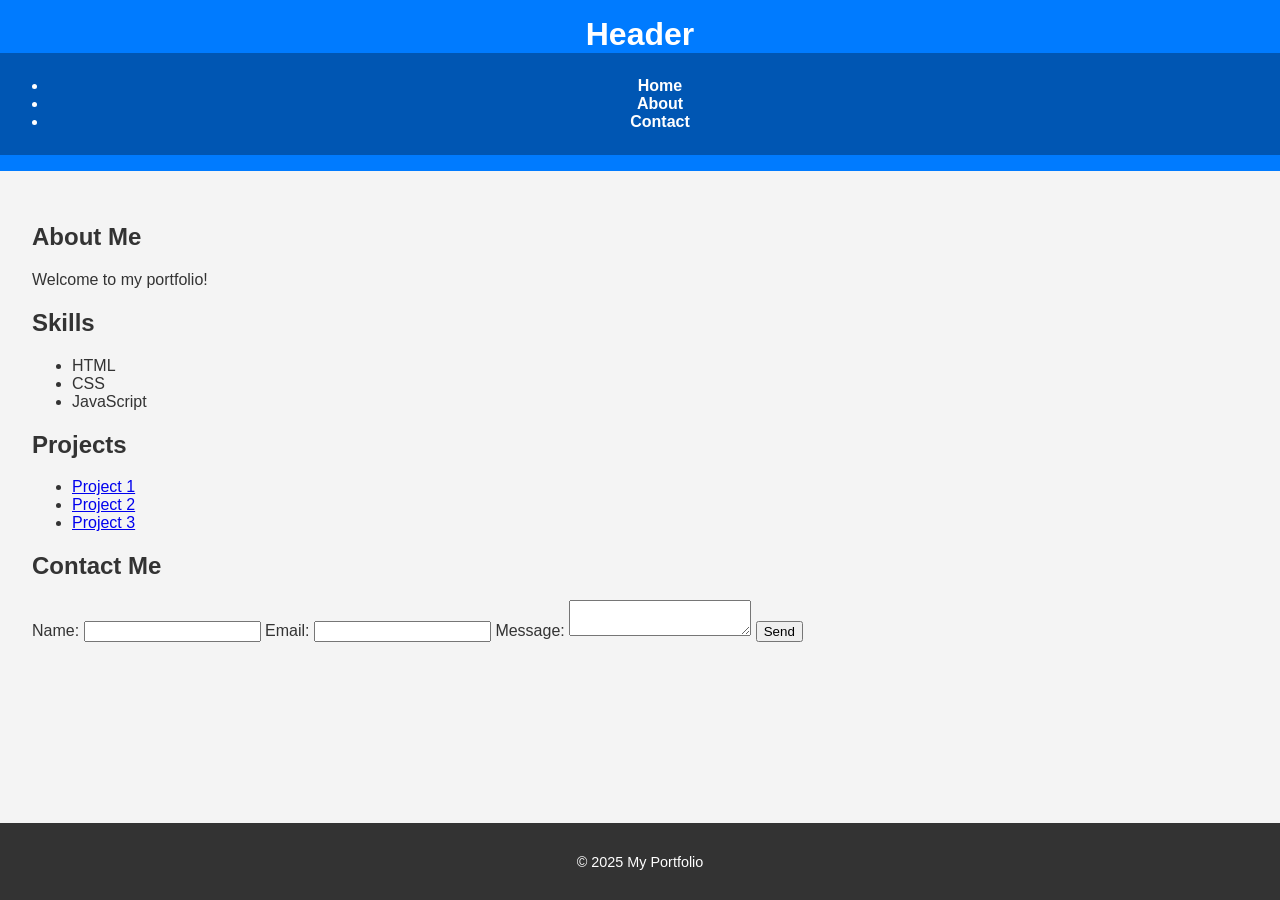
==== index.html @ 9d788457 "Created index.html, scripts.js and styles.css files" ====
<!DOCTYPE html>
<html lang="en">
<head>
	<meta charset="UTF-8">
	<meta name="viewport" content="width=device-width, initial-scale=1.0">
	<title>My Portfolio</title>
	<link rel="stylesheet" href="styles.css">
	<script src="script.js" defer></script>
</head>
<body>
	<header>
		<h1>Header</h1>
		<nav>
			<ul>
				<li><a href="#home">Home</a></li>
				<li><a href="#about">About</a></li>
				<li><a href="#contact">Contact</a></li>
			</ul>
		</nav>
	</header>
	<main>
		<section id="about-me">
			<h2>About Me</h2>
			<p>Welcome to my portfolio!</p>			
		</section>
		<section id="skills">
			<h2>Skills</h2>
			<ul>
				<li>HTML</li>
				<li>CSS</li>
				<li>JavaScript</li>
			</ul>
		</section>
		<section id="projects">
			<h2>Projects</h2>
			<ul>
				<li><a href="project1.html">Project 1</a></li>
				<li><a href="project2.html">Project 2</a></li>
				<li><a href="project3.html">Project 3</a></li>
			</ul>
		</section>
		<form id="contact-form">
			<h2>Contact Me</h2>
			<label for="name">Name:</label>
			<input type="text" id="name" name="name" required>
			<label for="email">Email:</label>
			<input type="email" id="email" name="email" required>
			<label for="message">Message:</label>
			<textarea id="message" name="message" required></textarea>
			<button type="submit">Send</button>
		</form>
	</main>
	<footer>
		<p>&copy; 2025 My Portfolio</p>
	</footer>
---- styles.css ----
/* Basic styles for index.html */

body {
    font-family: Arial, sans-serif;
    margin: 0;
    padding: 0;
    background-color: #f4f4f4;
    color: #333;
}

header {
    background-color: #007bff;
    color: white;
    padding: 1rem 0;
    text-align: center;
}

h1 {
    margin: 0;
    font-size: 2rem;
}

nav {
    background-color: #0056b3;
    padding: 0.5rem;
    text-align: center;
}

nav a {
    color: white;
    text-decoration: none;
    margin: 0 1rem;
    font-weight: bold;
}

nav a:hover {
    text-decoration: underline;
}

main {
    padding: 2rem;
}

footer {
    background-color: #333;
    color: white;
    text-align: center;
    padding: 1rem 0;
    position: fixed;
    bottom: 0;
    width: 100%;
    font-size: 0.9rem;
}
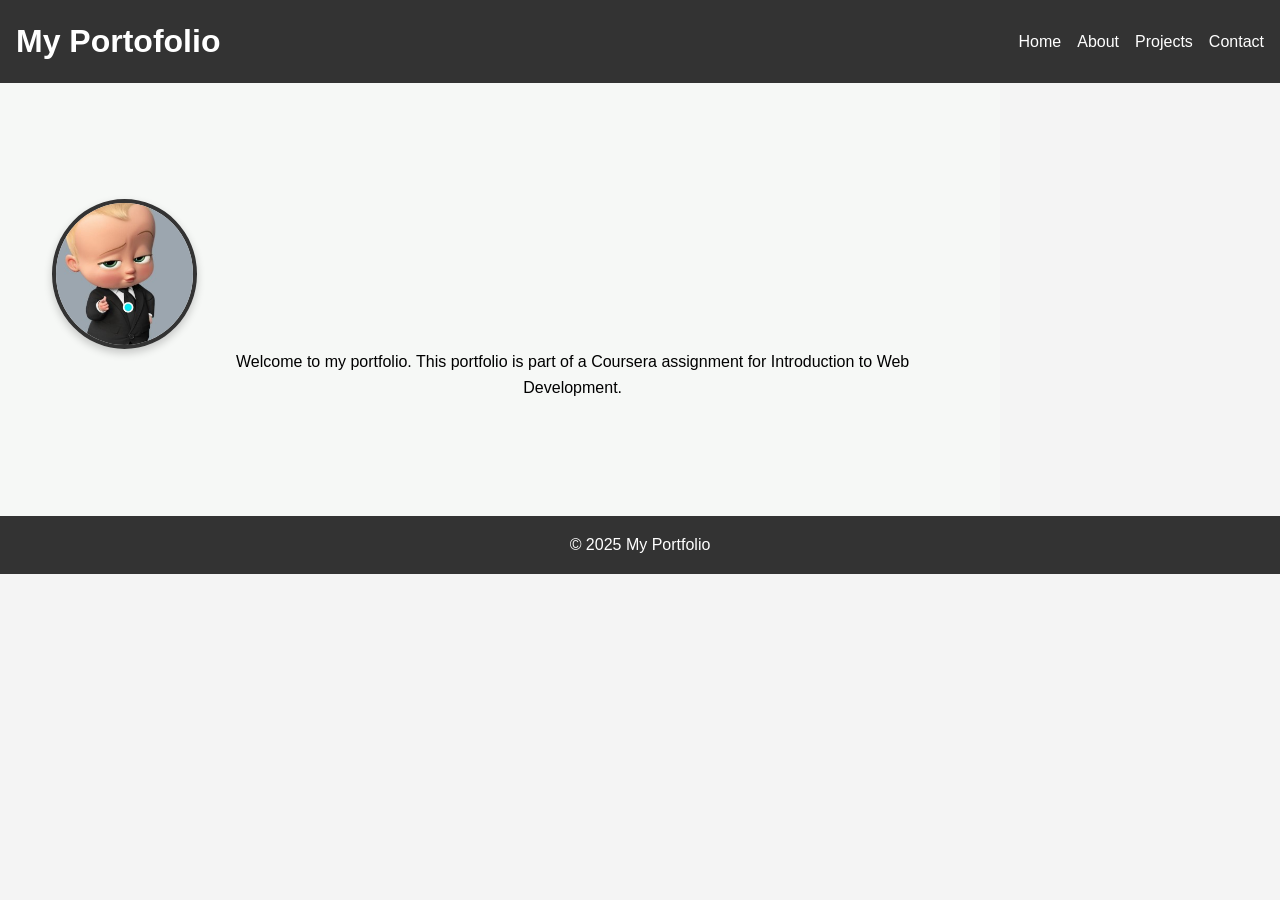
==== commit 1fe860ae: "Updated index.html and styles.css files" ====
--- a/index.html
+++ b/index.html
@@ -3,53 +3,33 @@
 <head>
 	<meta charset="UTF-8">
 	<meta name="viewport" content="width=device-width, initial-scale=1.0">
-	<title>My Portfolio</title>
+	<title>My Portfolio -Home</title>
 	<link rel="stylesheet" href="styles.css">
 	<script src="script.js" defer></script>
 </head>
 <body>
 	<header>
-		<h1>Header</h1>
+		<h1>My Portofolio</h1>
 		<nav>
 			<ul>
-				<li><a href="#home">Home</a></li>
-				<li><a href="#about">About</a></li>
-				<li><a href="#contact">Contact</a></li>
+				<li><a href="index.html">Home</a></li>
+				<li><a href="about.html">About</a></li>
+                <li><a href="projects.html">Projects</a></li>
+				<li><a href="contact.html">Contact</a></li>
 			</ul>
 		</nav>
+        <div class="menu-toggle" id="menu-toggle">&#9776;</div>
 	</header>
-	<main>
-		<section id="about-me">
-			<h2>About Me</h2>
-			<p>Welcome to my portfolio!</p>			
-		</section>
-		<section id="skills">
-			<h2>Skills</h2>
-			<ul>
-				<li>HTML</li>
-				<li>CSS</li>
-				<li>JavaScript</li>
-			</ul>
-		</section>
-		<section id="projects">
-			<h2>Projects</h2>
-			<ul>
-				<li><a href="project1.html">Project 1</a></li>
-				<li><a href="project2.html">Project 2</a></li>
-				<li><a href="project3.html">Project 3</a></li>
-			</ul>
-		</section>
-		<form id="contact-form">
-			<h2>Contact Me</h2>
-			<label for="name">Name:</label>
-			<input type="text" id="name" name="name" required>
-			<label for="email">Email:</label>
-			<input type="email" id="email" name="email" required>
-			<label for="message">Message:</label>
-			<textarea id="message" name="message" required></textarea>
-			<button type="submit">Send</button>
-		</form>
-	</main>
+	<section id="hero">
+        <div class="profile-pic-container">
+            <img src="images/Profile_Pic.jpg" alt="Profile Picture" class="profile-pic" />
+            <p id="home-content">Welcome to my portfolio. This portfolio is part of a Coursera assignment for Introduction to Web Development.</p>
+        </div>
+
+    </section>
+    <main>
+        
+    </main>
 	<footer>
 		<p>&copy; 2025 My Portfolio</p>
 	</footer>
--- a/styles.css
+++ b/styles.css
@@ -1,53 +1,156 @@
-/* Basic styles for index.html */
-
-body {
-    font-family: Arial, sans-serif;
+* {
+    box-sizing: border-box;
     margin: 0;
     padding: 0;
+    font-family: Arial, sans-serif;
+  }
+  
+  body {
+    line-height: 1.6;
     background-color: #f4f4f4;
     color: #333;
-}
+  }
 
-header {
-    background-color: #007bff;
-    color: white;
-    padding: 1rem 0;
-    text-align: center;
-}
-
-h1 {
-    margin: 0;
-    font-size: 2rem;
-}
-
-nav {
-    background-color: #0056b3;
-    padding: 0.5rem;
-    text-align: center;
-}
-
-nav a {
-    color: white;
+   header {
+    background: #333;
+    color: #fff;
+    padding: 1rem;
+    display: flex;
+    justify-content: space-between;
+    align-items: center;
+    position: sticky;
+    top: 0;
+    z-index: 1000;
+  }
+  
+  .logo {
+    font-size: 1.5rem;
+    font-weight: bold;
+  }
+  
+  nav ul {
+    display: flex;
+    list-style: none;
+    gap: 1rem;
+  }
+  
+  nav ul li a {
+    color: #fff;
     text-decoration: none;
-    margin: 0 1rem;
-    font-weight: bold;
-}
-
-nav a:hover {
-    text-decoration: underline;
-}
-
-main {
-    padding: 2rem;
-}
-
-footer {
-    background-color: #333;
+  }
+  
+  .menu-toggle {
+    display: none;
+    font-size: 1.5rem;
+    cursor: pointer;
+  }
+  
+  section {
+    padding: 4rem 2rem;
+    max-width: 1000px;
+    margin: auto;
+  }
+  
+  #hero {
+    background: #f6f8f6;
     color: white;
     text-align: center;
-    padding: 1rem 0;
-    position: fixed;
-    bottom: 0;
-    width: 100%;
-    font-size: 0.9rem;
-}+    padding: 6rem 2rem;
+    display: flex;
+    flex-direction: column;
+    align-items: left;
+    justify-content: center;
+    margin: 0;
+  }
+  #home-content {
+    display: flex;
+    color: black;
+    flex-direction: column;
+    align-items: flex-start;
+    justify-content: flex-start;
+    margin-top: 150px; /* Add spacing below the profile picture */
+  }
+
+  .profile-pic-container {
+    display: flex;
+    justify-content: center;
+    align-items: left;
+    padding: 20px;
+  }
+  .profile-pic-container {
+    justify-content: flex-start;
+  }
+  .profile-pic {
+    width: 150px;
+    height: 150px;
+    object-fit: cover;
+    border-radius: 50%;   
+    border: 4px solid #333;  
+    box-shadow: 0 4px 8px rgba(0,0,0,0.2); 
+  }
+  
+  
+  .project-grid {
+    display: grid;
+    grid-template-columns: repeat(auto-fit, minmax(250px, 1fr));
+    gap: 2rem;
+  }
+  
+  .project-card {
+    background: white;
+    padding: 1.5rem;
+    border-radius: 10px;
+    box-shadow: 0 2px 8px rgba(0,0,0,0.1);
+  }
+  
+  form {
+    display: flex;
+    flex-direction: column;
+    gap: 1rem;
+  }
+  
+  input, textarea {
+    padding: 0.75rem;
+    border: 1px solid #ccc;
+    border-radius: 5px;
+    font-size: 1rem;
+  }
+  
+  button {
+    padding: 0.75rem;
+    border: none;
+    background: #333;
+    color: white;
+    font-size: 1rem;
+    cursor: pointer;
+    border-radius: 5px;
+  }
+  
+  footer {
+    text-align: center;
+    padding: 1rem;
+    background: #333;
+    color: white;
+  }
+  
+  @media (max-width: 768px) {
+    nav ul {
+      display: none;
+      flex-direction: column;
+      background: #333;
+      position: absolute;
+      top: 60px;
+      right: 0;
+      width: 100%;
+      padding: 1rem 0;
+    }
+  
+    nav ul.show {
+      display: flex;
+    }
+  
+    .menu-toggle {
+      display: block;
+    }
+  }
+  
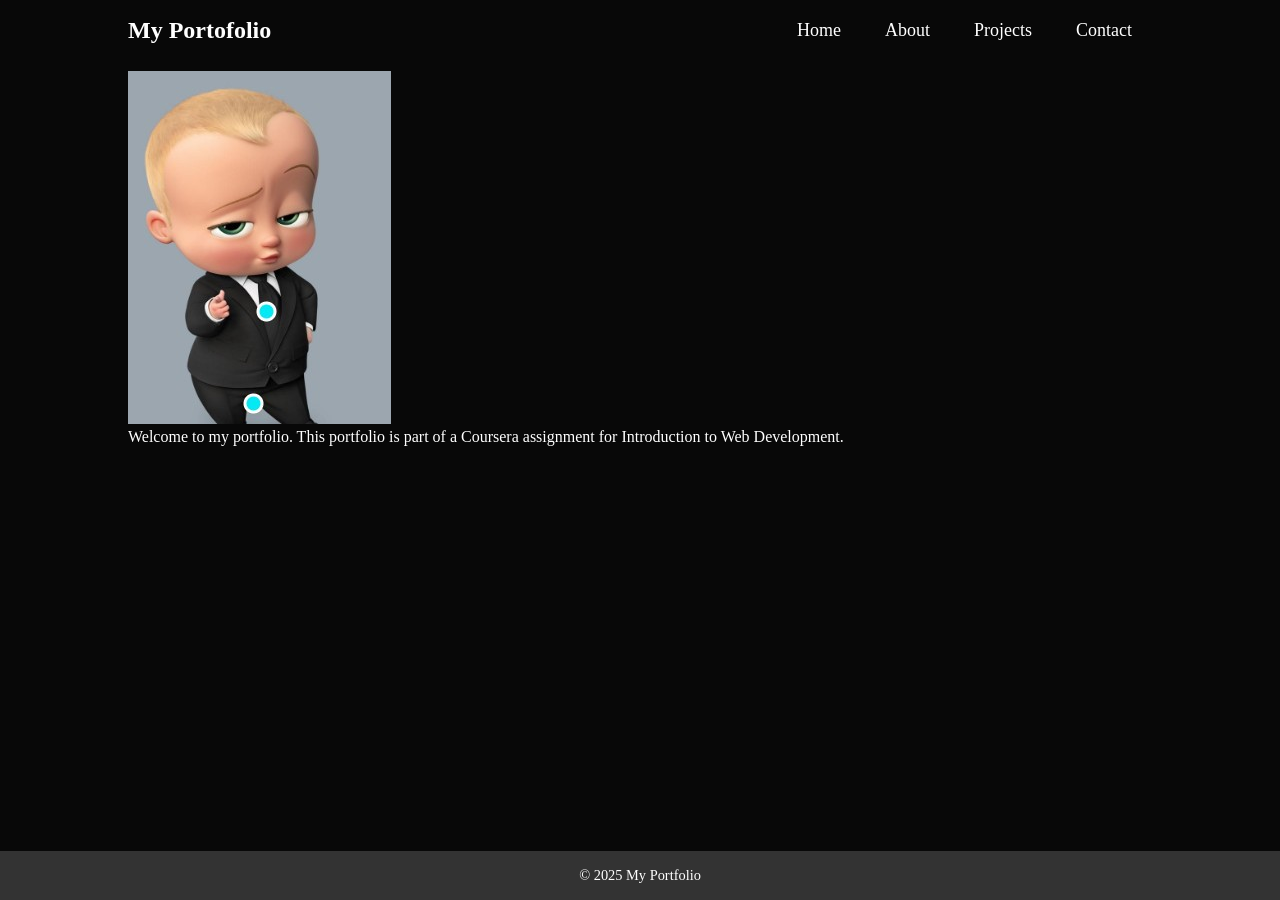
==== commit c2cc39f3: "update index.html and styles.css" ====
--- a/index.html
+++ b/index.html
@@ -9,8 +9,8 @@
 </head>
 <body>
 	<header>
-		<h1>My Portofolio</h1>
 		<nav>
+			<h1>My Portofolio</h1>
 			<ul>
 				<li><a href="index.html">Home</a></li>
 				<li><a href="about.html">About</a></li>
@@ -18,14 +18,13 @@
 				<li><a href="contact.html">Contact</a></li>
 			</ul>
 		</nav>
-        <div class="menu-toggle" id="menu-toggle">&#9776;</div>
+        <!-- <div class="menu-toggle" id="menu-toggle">&#9776;</div> -->
 	</header>
 	<section id="hero">
         <div class="profile-pic-container">
             <img src="images/Profile_Pic.jpg" alt="Profile Picture" class="profile-pic" />
             <p id="home-content">Welcome to my portfolio. This portfolio is part of a Coursera assignment for Introduction to Web Development.</p>
         </div>
-
     </section>
     <main>
         
--- a/styles.css
+++ b/styles.css
@@ -1,156 +1,70 @@
-* {
-    box-sizing: border-box;
-    margin: 0;
-    padding: 0;
-    font-family: Arial, sans-serif;
-  }
-  
-  body {
-    line-height: 1.6;
-    background-color: #f4f4f4;
-    color: #333;
-  }
+header{
+  padding: 10px 10%;
+}
 
-   header {
-    background: #333;
-    color: #fff;
-    padding: 1rem;
-    display: flex;
-    justify-content: space-between;
-    align-items: center;
-    position: sticky;
-    top: 0;
-    z-index: 1000;
-  }
-  
-  .logo {
-    font-size: 1.5rem;
-    font-weight: bold;
-  }
-  
-  nav ul {
-    display: flex;
-    list-style: none;
-    gap: 1rem;
-  }
-  
-  nav ul li a {
-    color: #fff;
-    text-decoration: none;
-  }
-  
-  .menu-toggle {
-    display: none;
-    font-size: 1.5rem;
-    cursor: pointer;
-  }
-  
-  section {
-    padding: 4rem 2rem;
-    max-width: 1000px;
-    margin: auto;
-  }
-  
-  #hero {
-    background: #f6f8f6;
-    color: white;
-    text-align: center;
-    padding: 6rem 2rem;
-    display: flex;
-    flex-direction: column;
-    align-items: left;
-    justify-content: center;
-    margin: 0;
-  }
-  #home-content {
-    display: flex;
-    color: black;
-    flex-direction: column;
-    align-items: flex-start;
-    justify-content: flex-start;
-    margin-top: 150px; /* Add spacing below the profile picture */
-  }
+*{
+  margin: 0;
+  padding: 0;
+  box-sizing: border-box;
+}
 
-  .profile-pic-container {
-    display: flex;
-    justify-content: center;
-    align-items: left;
-    padding: 20px;
-  }
-  .profile-pic-container {
-    justify-content: flex-start;
-  }
-  .profile-pic {
-    width: 150px;
-    height: 150px;
-    object-fit: cover;
-    border-radius: 50%;   
-    border: 4px solid #333;  
-    box-shadow: 0 4px 8px rgba(0,0,0,0.2); 
-  }
-  
-  
-  .project-grid {
-    display: grid;
-    grid-template-columns: repeat(auto-fit, minmax(250px, 1fr));
-    gap: 2rem;
-  }
-  
-  .project-card {
-    background: white;
-    padding: 1.5rem;
-    border-radius: 10px;
-    box-shadow: 0 2px 8px rgba(0,0,0,0.1);
-  }
-  
-  form {
-    display: flex;
-    flex-direction: column;
-    gap: 1rem;
-  }
-  
-  input, textarea {
-    padding: 0.75rem;
-    border: 1px solid #ccc;
-    border-radius: 5px;
-    font-size: 1rem;
-  }
-  
-  button {
-    padding: 0.75rem;
-    border: none;
-    background: #333;
-    color: white;
-    font-size: 1rem;
-    cursor: pointer;
-    border-radius: 5px;
-  }
-  
-  footer {
-    text-align: center;
-    padding: 1rem;
-    background: #333;
-    color: white;
-  }
-  
-  @media (max-width: 768px) {
-    nav ul {
-      display: none;
-      flex-direction: column;
-      background: #333;
-      position: absolute;
-      top: 60px;
-      right: 0;
-      width: 100%;
-      padding: 1rem 0;
-    }
-  
-    nav ul.show {
-      display: flex;
-    }
-  
-    .menu-toggle {
-      display: block;
-    }
-  }
-  +body{
+  background-color: #080808;
+  color: #fff; 
+}
+
+nav {
+  display: flex;
+  justify-content: space-between;
+  align-items: center;
+  flex-wrap: wrap;
+}
+
+nav ul li {
+  display: inline-block;
+  list-style: none;
+  margin: 10px 20px; 
+}
+
+nav ul li a {
+  color: #fff;
+  text-decoration: none;
+  font-size: 18px; 
+  position: relative;
+}
+
+nav ul li a::after {
+  content: '';
+  width:0%;
+  height: 3px;
+  background: #ff004f;
+  position: absolute;
+  left: 0;
+  bottom: -6px;
+  transition: width 0.5s;
+}
+
+nav ul li a:hover::after {
+  width:100%
+}
+
+#hero{
+  padding: 10px 10%;
+}
+
+
+
+
+
+
+
+footer {
+  background-color: #333;
+  color: white;
+  text-align: center;
+  padding: 1rem 0;
+  position: fixed;
+  bottom: 0;
+  width: 100%;
+  font-size: 0.9rem;
+}
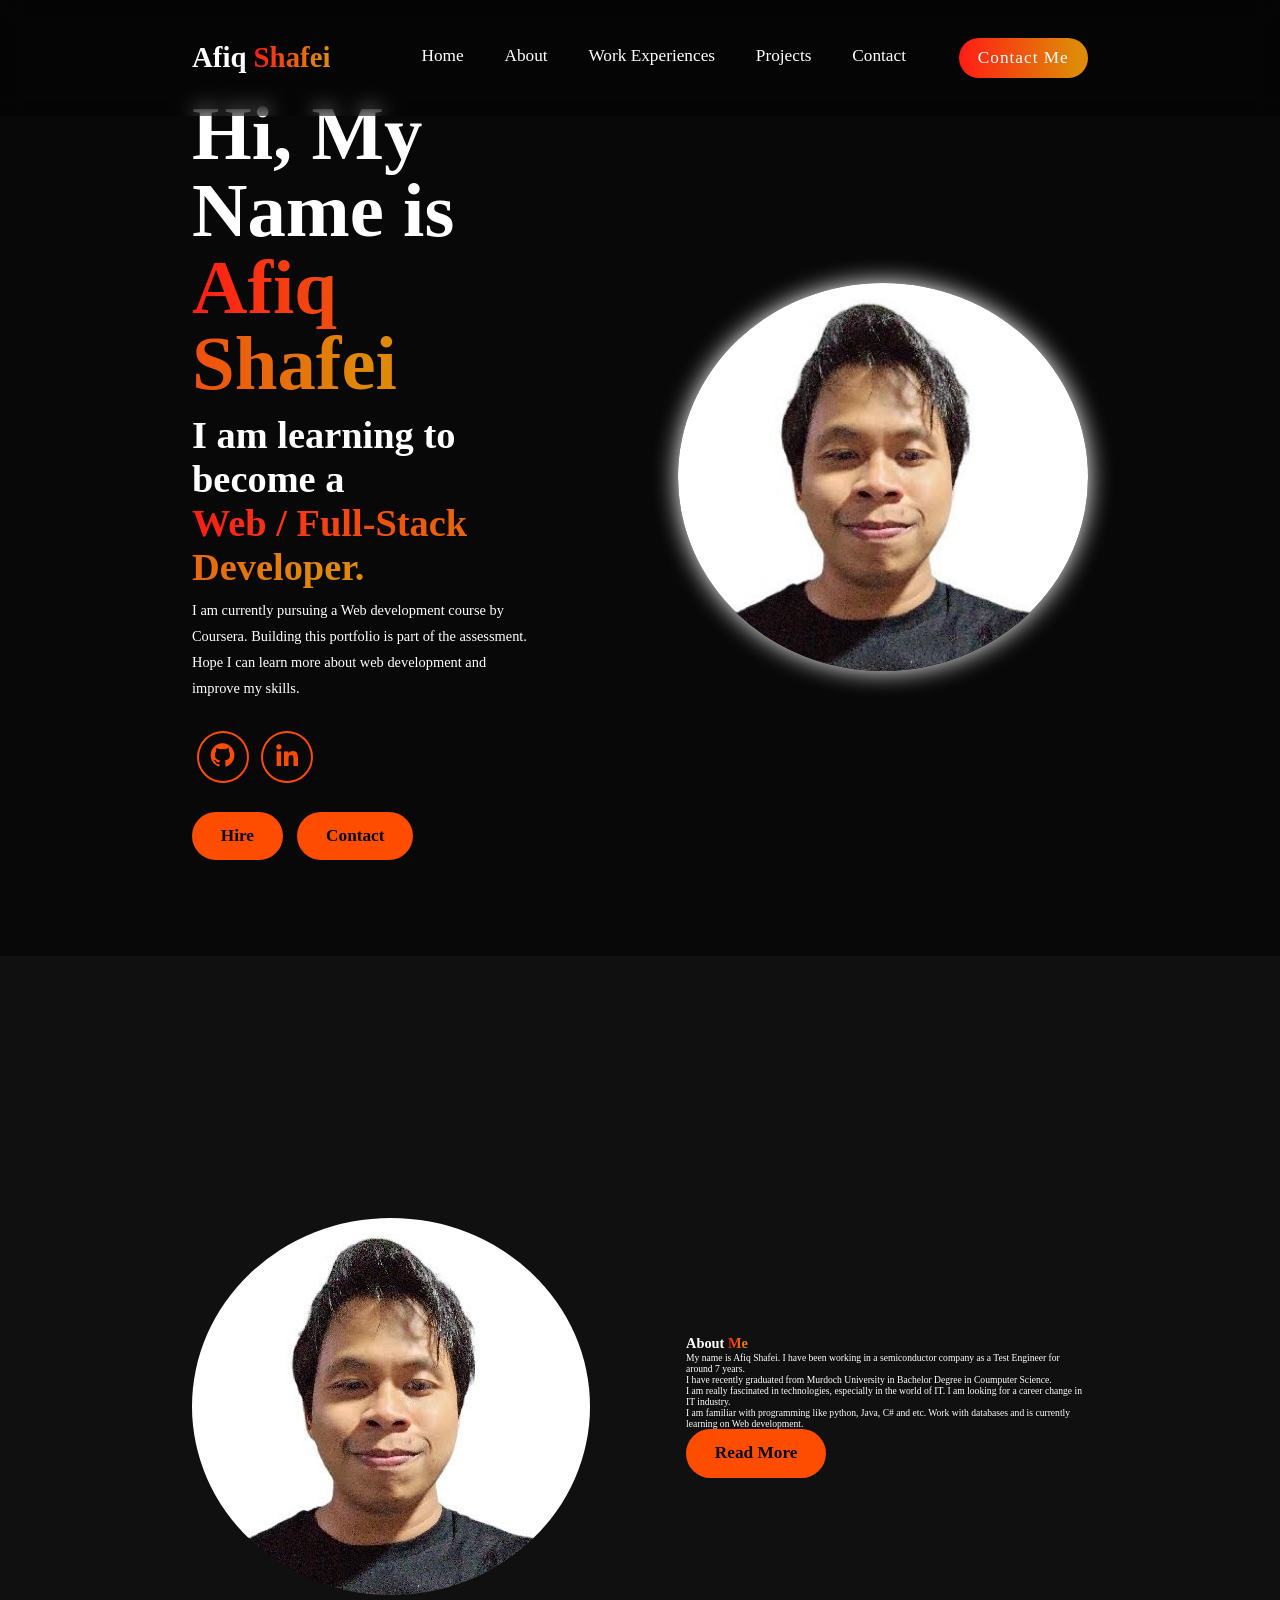
==== commit e45521be: "created Home and About pages" ====
--- a/index.html
+++ b/index.html
@@ -1,34 +1,73 @@
 <!DOCTYPE html>
 <html lang="en">
 <head>
-	<meta charset="UTF-8">
-	<meta name="viewport" content="width=device-width, initial-scale=1.0">
-	<title>My Portfolio -Home</title>
-	<link rel="stylesheet" href="styles.css">
-	<script src="script.js" defer></script>
+    <meta charset="UTF-8">
+    <meta name="viewport" content="width=device-width, initial-scale=1.0">
+    <title>Portfolio Website</title>
+    <link rel="stylesheet" href="style.css">
+    <link href='https://unpkg.com/boxicons@2.1.4/css/boxicons.min.css' rel='stylesheet'>
 </head>
 <body>
-	<header>
-		<nav>
-			<h1>My Portofolio</h1>
-			<ul>
-				<li><a href="index.html">Home</a></li>
-				<li><a href="about.html">About</a></li>
-                <li><a href="projects.html">Projects</a></li>
-				<li><a href="contact.html">Contact</a></li>
-			</ul>
-		</nav>
-        <!-- <div class="menu-toggle" id="menu-toggle">&#9776;</div> -->
-	</header>
-	<section id="hero">
-        <div class="profile-pic-container">
-            <img src="images/Profile_Pic.jpg" alt="Profile Picture" class="profile-pic" />
-            <p id="home-content">Welcome to my portfolio. This portfolio is part of a Coursera assignment for Introduction to Web Development.</p>
+
+    <header class="header">
+
+        <a href="#home" class="logo">
+            Afiq <span>Shafei</span>
+        </a>
+
+        <i class="bx bx-menu" id="menu-icon"></i>
+
+        <nav class="navbar">
+            <a href="#home">Home</a>
+            <a href="#about">About</a>
+            <a href="#experiences">Work Experiences</a>
+            <a href="#projects">Projects</a>
+            <a href="#contact">Contact</a>
+        </nav>
+
+        <button class="gradient-btn">Contact Me</button>
+    </header>
+
+    <section class="home" id="home">
+        <div class="home-content">
+            <h1>Hi, My Name is <span>Afiq Shafei</span></h1>
+            <h3>
+                I am learning to become a <br><span>Web / Full-Stack Developer.</span> 
+            </h3>
+            <p>I am currently pursuing a Web development course by Coursera. Building this portfolio is part of the assessment. Hope I 
+            can learn more about web development and improve my skills.</p> 
+            </p>
+
+            <div class="social-icons">
+                <a href="#github">
+                    <i class='bx bxl-github'></i>
+                </a>
+
+                <a href="#linkedin">
+                    <i class='bx bxl-linkedin'></i>                    
+                </a>
+            </div>
+
+            <div class="btn-group">
+                <a href="#" class="btn">Hire</a>
+                <a href="#contact" class="btn">Contact</a>
+            </div>
+
+        </div>
+
+        <div class="home-img">
+            <img src="images/Profile-pic.jpg" alt="profile pic">
         </div>
     </section>
-    <main>
-        
-    </main>
-	<footer>
-		<p>&copy; 2025 My Portfolio</p>
-	</footer>
+<!---------About----------->
+    <section class="about" id="about">
+        <img src="images/Profile-pic.jpg" alt="profile pic">
+        <div class="about-content">
+            <h2>About <span>Me</span></h2>
+            <p>My name is Afiq Shafei. I have been working in a semiconductor company as a Test Engineer for around 7 years.<br>I have recently graduated from Murdoch University in Bachelor Degree in Coumputer Science.<br>I am really fascinated in technologies, especially in the world of IT. I am looking for a career change in IT industry.<br>I am familiar with programming like python, Java, C# and etc. Work with databases and is currently learning on Web development.  </p>
+            <a href="#" class="btn">Read More</a>
+        </div>
+    </section>
+    
+</body>
+</html>
--- a/style.css
+++ b/style.css
@@ -0,0 +1,214 @@
+*{
+    margin: 0;
+    padding: 0;
+    box-sizing: border-box;
+    text-decoration: none;
+    scroll-behavior: smooth;
+    font-family: "Poppins";
+}
+
+:root {
+    --bg-color: #080808;
+    --second-bg-color: #101010;
+    --text-color: #ffffff;
+    --main-color: #ff4d00; 
+}
+
+html {
+    font-size: 60%;
+    overflow-x: hidden;
+}
+
+body {
+    background-color: var(--bg-color);
+    color: var(--text-color); 
+}
+
+/* ---------------Header------------------ */
+
+header {
+    position: fixed;
+    width: 100%;
+    top: 0;
+    left: 0;
+    padding: 4rem 15%;
+    background: rgba(0,0,0,0.3);
+    backdrop-filter: blur(10px);
+    display: flex;
+    justify-content: space-between; 
+    align-items: center;
+    z-index: 1000;
+}
+
+#menu-icon {
+    font-size: 3.5rem;
+    color: var(--main-color);
+    display: none; 
+}
+
+.logo {
+    font-size: 3rem;
+    color: var(--text-color);
+    font-weight: 800;
+    cursor: pointer;
+    transition: 0.3s ease-in-out;
+}
+
+.logo:hover {
+    transform: scale(1.1); 
+}
+
+span {
+    background: linear-gradient(
+        270deg,
+        #DF8908 10%,
+        #ff1d15 100%
+    );
+    background-clip: text; 
+    color: transparent; 
+}
+
+.navbar a {
+    font-size: 1.8rem;
+    color: var(--text-color); 
+    display: inline-block;
+    margin-left: 4rem; 
+    font-weight: 500;
+    transition: 0.3s ease-in-out;
+    border-bottom: 3px solid transparent;      
+}
+
+.navbar a:hover {
+    transform: scale(1.1); 
+    border-bottom: 3px solid var(--main-color);
+}
+
+.gradient-btn {
+    font-size: 1.8rem;
+    padding: 1rem 2rem;
+    border-radius: 3rem; 
+    background: linear-gradient(
+        270deg,
+        #DF8908 10%,
+        #ff1d15 100%
+    ); 
+    letter-spacing: 1px;
+    cursor: pointer;
+    transition: 0.3s ease-in-out; 
+    color: var(--text-color); 
+    border: none; 
+    text-wrap: nowrap; 
+
+}
+
+.gradient-btn:hover {
+    transform: scale(1.05);
+}
+
+/* ---------------Home Section------------------ */
+section {
+    min-height: 100vh; 
+    padding: 10rem 15%; 
+}
+
+.home {
+    display: flex; 
+    align-items: center;
+    justify-content: center; 
+    gap: 15rem; 
+}
+
+.home-content {
+    display: flex;
+    flex-direction: column;
+    align-items: flex-start; 
+    text-align: left; 
+}
+
+.home-content h1 {
+    font-size: 8rem; 
+    font-weight: 700;
+    line-height: 1; 
+}
+
+.home-content h3 {
+    margin: 1rem 0; 
+    font-size: 4rem; 
+}
+
+.home-content p {
+    font-size: 1.5rem; 
+    line-height: 1.8;
+    font-weight: 500; 
+}
+
+.home-img img {
+    width: 32vw; 
+    border-radius: 50%;
+    box-shadow: 0 0 25px var(--text-color);
+    transition: 0.4s ease-in-out; 
+}
+
+.home-img img:hover {
+    box-shadow: 0 0 25px var(--text-color),
+                0 0 50px var(--text-color),
+                0 0 100px var(--text-color);  
+}
+
+.social-icons a {
+    display: inline-flex; 
+    justify-content: center;
+    align-items: center;
+    font-size: 3rem;
+    padding: 1rem; 
+    background: transparent;
+    border: 2px solid var(--main-color); 
+    border-radius: 50%;
+    color: var(--main-color); 
+    margin: 3rem 0.5rem;
+    transition: 0.3s ease-in-out; 
+}
+
+.social-icons a:hover {
+    color: var(--text-color);
+    background-color: var(--main-color);
+    transform: scale(1.2)translateY(-5px);
+    box-shadow: 0 0 25px var(--main-color);
+    
+}
+
+.btn-group {
+    display: flex; 
+    gap: 1.5rem; 
+}
+
+.btn {
+    display: inline-block; 
+    padding: 1.5rem 3rem; 
+    background-color: var(--main-color); 
+    border-radius: 3rem; 
+    font-size: 1.8rem; 
+    color: var(--bg-color);
+    font-weight: 600;
+    transition: 0.3s ease-in-out;
+}
+
+.btn:hover {
+    color: var(--text-color);
+    transform: scale(1.05); 
+    box-shadow: 0 0 25px var(--main-color),
+                0 0 50px var(--main-color);                
+}
+
+/* ---------------About------------------ */
+.about {
+    display: flex;  
+    justify-content: center;
+    align-items: center;
+    gap: 10rem; 
+    background: var(--second-bg-color);     
+}
+
+.about img {
+    border-radius: 50%;
+}
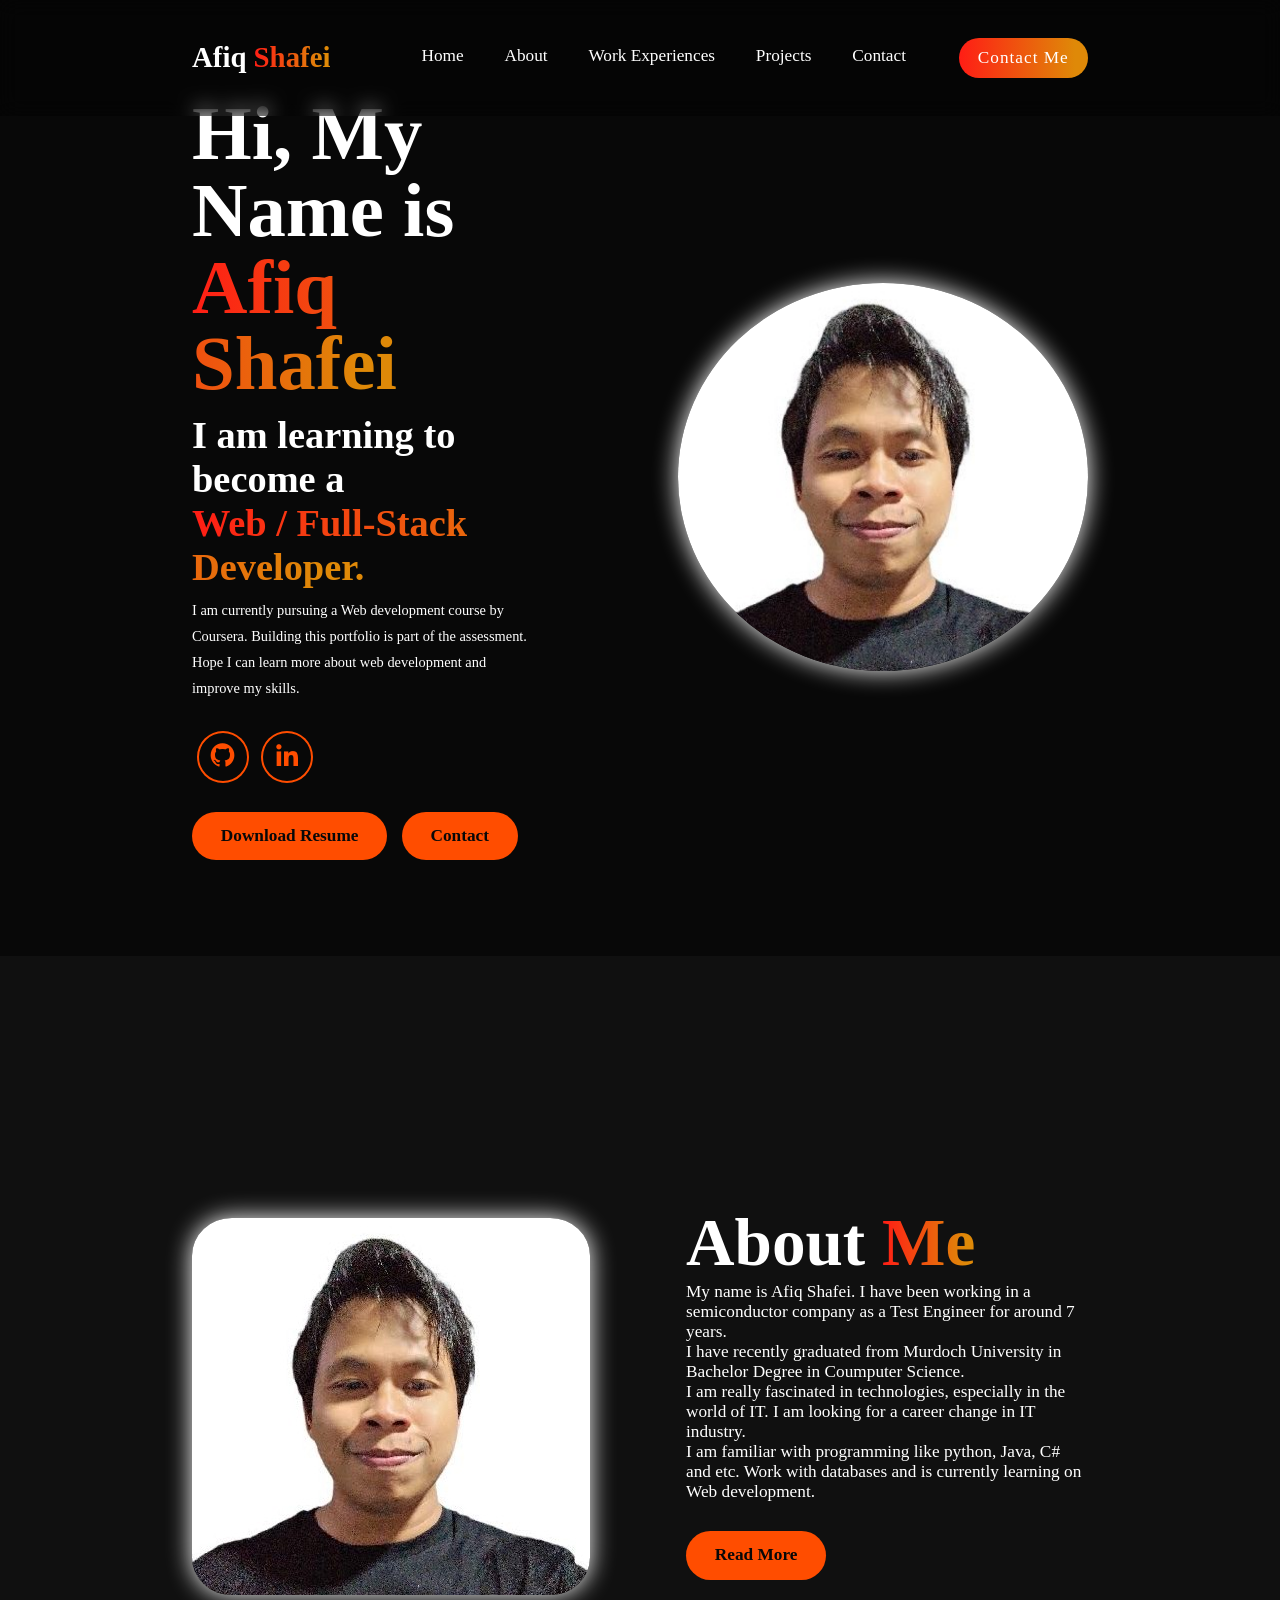
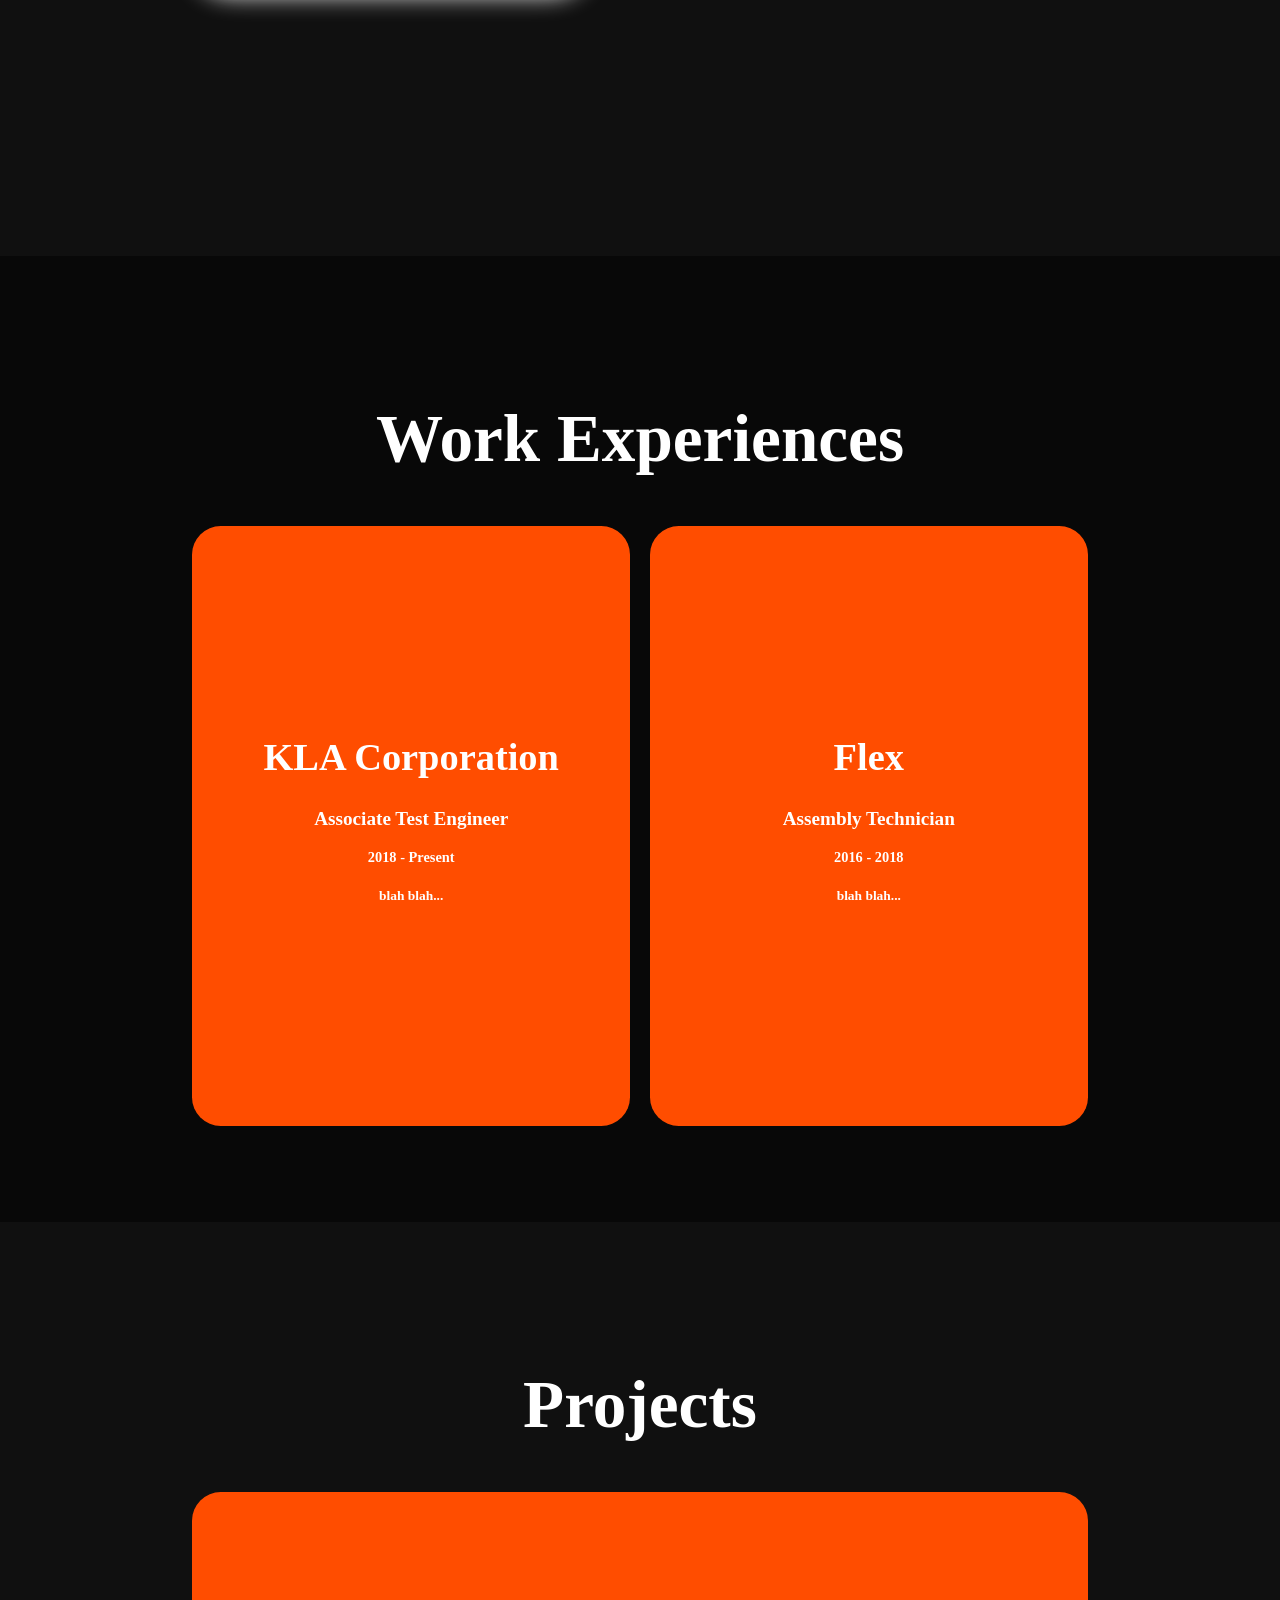
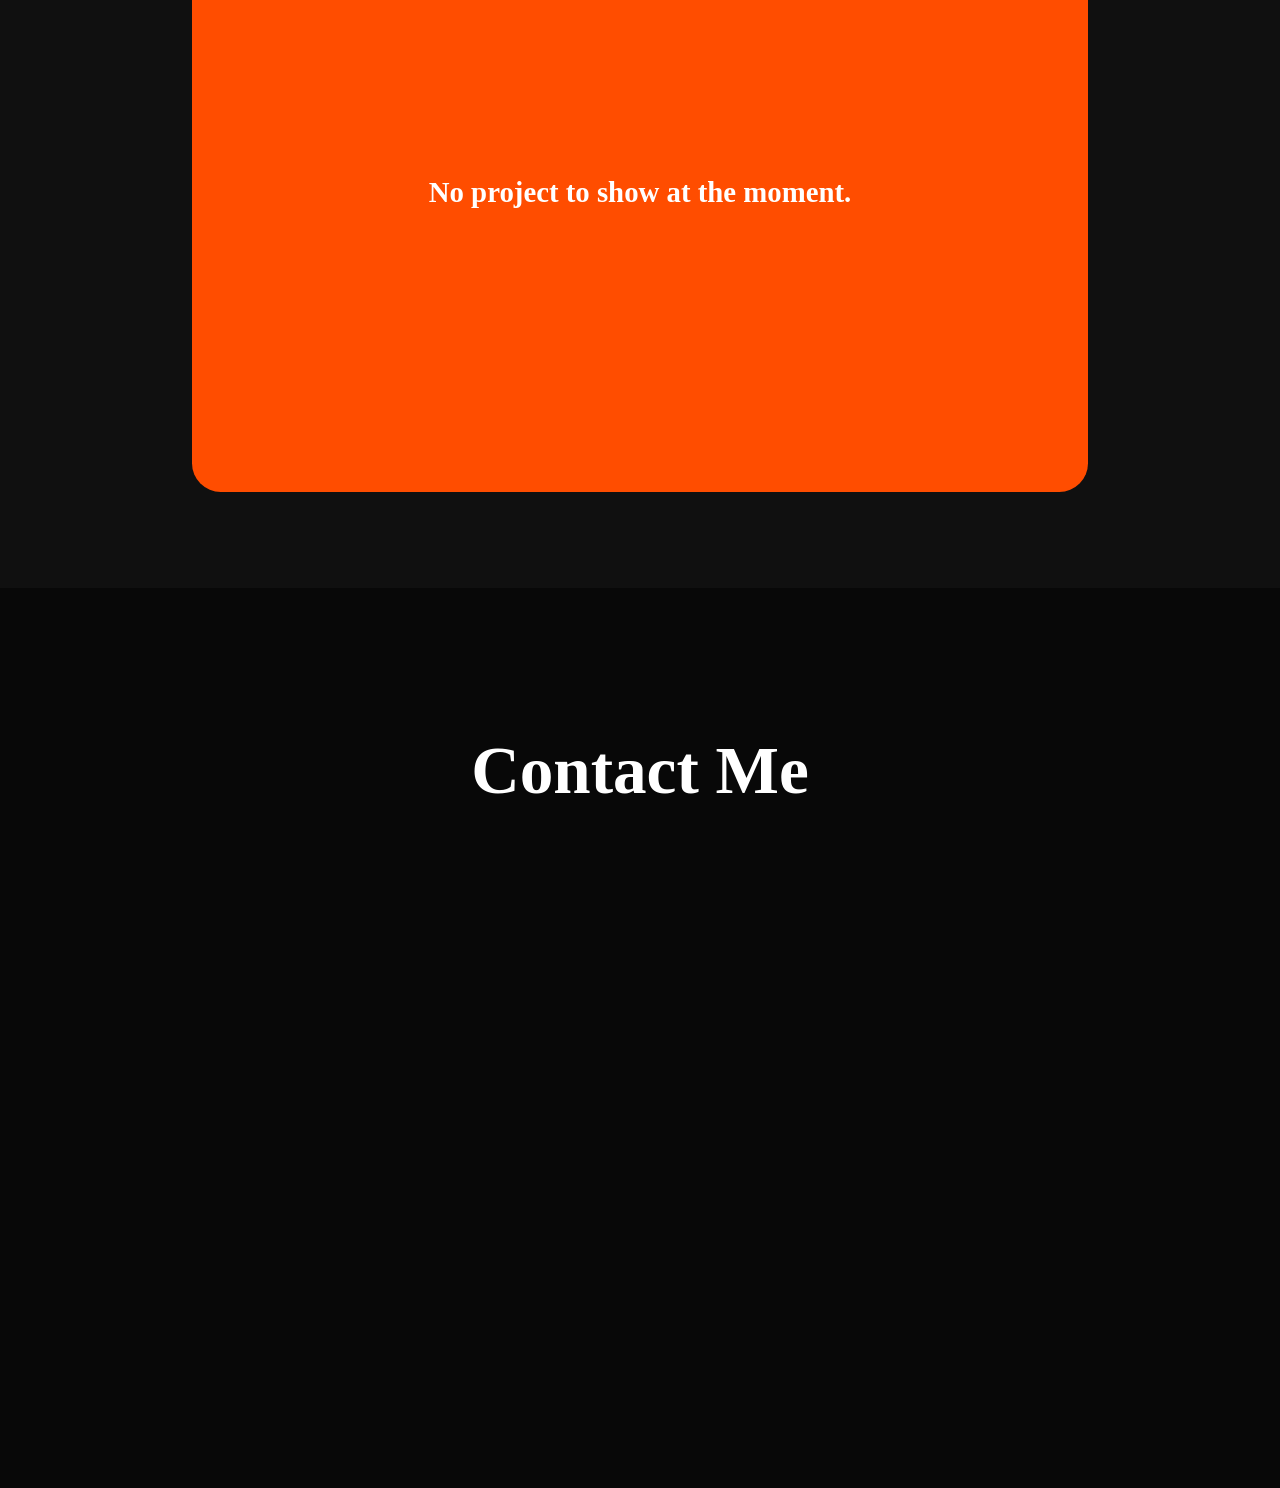
==== commit 5a589c36: "work on the experiences and project sections" ====
--- a/index.html
+++ b/index.html
@@ -3,7 +3,7 @@
 <head>
     <meta charset="UTF-8">
     <meta name="viewport" content="width=device-width, initial-scale=1.0">
-    <title>Portfolio Website</title>
+    <title>My Portfolio</title>
     <link rel="stylesheet" href="style.css">
     <link href='https://unpkg.com/boxicons@2.1.4/css/boxicons.min.css' rel='stylesheet'>
 </head>
@@ -16,6 +16,8 @@
         </a>
 
         <i class="bx bx-menu" id="menu-icon"></i>
+
+        
 
         <nav class="navbar">
             <a href="#home">Home</a>
@@ -43,13 +45,13 @@
                     <i class='bx bxl-github'></i>
                 </a>
 
-                <a href="#linkedin">
+                <a href="https://www.linkedin.com/in/afiq-shafei-14322921a/" target="=_blank">
                     <i class='bx bxl-linkedin'></i>                    
                 </a>
             </div>
 
             <div class="btn-group">
-                <a href="#" class="btn">Hire</a>
+                <a href="#" class="btn">Download Resume</a>
                 <a href="#contact" class="btn">Contact</a>
             </div>
 
@@ -68,6 +70,54 @@
             <a href="#" class="btn">Read More</a>
         </div>
     </section>
+
+<!---------Experiences----------->
+<section class="experiences" id="experiences">
+    <h2 class="heading">Work Experiences</h2>
+    
+    <div class="experience-container">
+        <div class="experience-box">
+            <div class="experience-info">
+                <h4>KLA Corporation</h4>
+                <h5>Associate Test Engineer</h5> 
+                <h6>2018 - Present</h6>
+                <p>blah blah...</p>
+            </div>
+        </div>
+
+        <div class="experience-box">
+            <div class="experience-info">
+                <h4>Flex</h4>
+                <h5>Assembly Technician</h5> 
+                <h6>2016 - 2018</h6>
+                <p>blah blah...</p>
+            </div>
+        </div>
+
+
+    </div>
+
+</section>
+
+<!---------Projects----------->
+<section class="projects" id="projects">
+    <h2 class="heading">Projects</h2>
+    
+    <div class="project-container">
+        <div class="project-box">
+            <h4>No project to show at the moment.</h4>
+        </div>
+    </div>
+</section>
+
+<!---------Contact----------->
+<section class="contact" id="contact">
+    <h2 class="heading">Contact Me</h2>
+
+    <form action="#">
+
+    </form>
+</section>
     
 </body>
 </html>
--- a/style.css
+++ b/style.css
@@ -101,6 +101,33 @@
 
 }
 
+@media (max-width: 768px) {
+    .nav-links {
+      display: none;
+      position: absolute;
+      top: 65px;
+      left: 0;
+      width: 100%;
+      background-color: #333;
+      flex-direction: column;
+      text-align: center;
+      padding: 20px 0;
+    }
+  
+    .nav-links li {
+      margin: 15px 0;
+    }
+  
+    .hamburger {
+      display: block;
+    }
+  
+    /* Show menu when checkbox is checked */
+    #menu-toggle:checked + .hamburger + .nav-links {
+      display: flex;
+    }
+  }
+
 .gradient-btn:hover {
     transform: scale(1.05);
 }
@@ -210,5 +237,137 @@
 }
 
 .about img {
-    border-radius: 50%;
+    width: 32vw;
+    border-radius: 10%;
+    box-shadow: 0 0 25px var(--text-color);
+    transition: 0.4s ease-in-out;
+        /* border-radius: 50%; */
+}
+
+.about img:hover {
+    box-shadow: 0 0 25px var(--text-color),
+                0 0 50px var(--text-color),
+                0 0 100px var(--text-color);  
+}
+
+.about-content h2 {
+    font-size: 7rem;
+    text-align: left;
+}
+
+.about-content p {
+    font-size: 1.8rem; 
+}
+
+.about-content .btn {
+    margin: 3rem 0;
+}
+
+/* ---------------Experiences------------------ */
+.heading {
+    text-align: center;
+    font-size: 7rem; 
+    margin: 5rem 0; 
+}
+
+.experience {
+    background-color: var(--bg-color);
+    color: var(--bg-color);
+}
+
+.experience h2 {
+    color: var(--text-color);
+}
+
+.experience-container {
+    display: grid; 
+    grid-template-columns: repeat(auto-fit, minmax(300px, 1fr)); 
+    align-items: center;
+    gap: 2rem;
+}
+
+.experience-box {
+    display: flex;
+    justify-content: center;
+    align-items: center;
+    background-color: var(--main-color);
+    height: 600px;
+    border-radius: 3rem;
+    cursor: pointer;
+    border: 5px solid transparent;
+    transition: 0.4s ease-in-out; 
+}
+
+.experience-box:hover {
+    background: var(--second-bg-color);
+    color: var(--main-color);
+    border: 5px solid var(--main-color);
+    transform: scale(1.03); 
+}
+
+.experience-info {
+    display: flex; 
+    flex-direction: column;
+    text-align: center;
+    justify-content: center;
+    align-items: center;
+    padding: 5rem;
+}
+
+.experience-info h4 {
+    font-size: 4rem; 
+    margin: 1rem 0; 
+    font-weight: 800;
+    text-wrap: nowrap;
+}
+
+.experience-info h5 {
+    font-size: 2rem; 
+    margin: 2rem 0; 
+    font-weight: 800;
+    text-wrap: nowrap;
+}
+
+.experience-info h6 {    
+    font-size: 1.5rem; 
+    /* margin: -1rem 0;  */
+    font-weight: 800;
+    text-wrap: nowrap;
+}
+
+.experience-info p {
+    margin: 2rem 0; 
+    font-size: 1.4rem; 
+    line-height: 1.7;
+    font-weight: 600; 
+}
+
+/* ---------------Projects------------------ */
+.projects {
+    background-color: var(--second-bg-color); 
+}
+
+.project-container {
+    display: grid; 
+    grid-template-columns: repeat(auto-fit, minmax(300px, 1fr)); 
+    align-items: center;
+    gap: 2rem; 
+}
+
+.project-box {
+    display: flex;
+    justify-content: center;
+    align-items: center;
+    background-color: var(--main-color);
+    height: 600px;
+    border-radius: 3rem;
+    cursor: pointer;
+    border: 5px solid transparent;
+    transition: 0.4s ease-in-out; 
+}
+
+.project-box h4 {
+    font-size: 3rem; 
+    font-weight: 800;
+    
 }
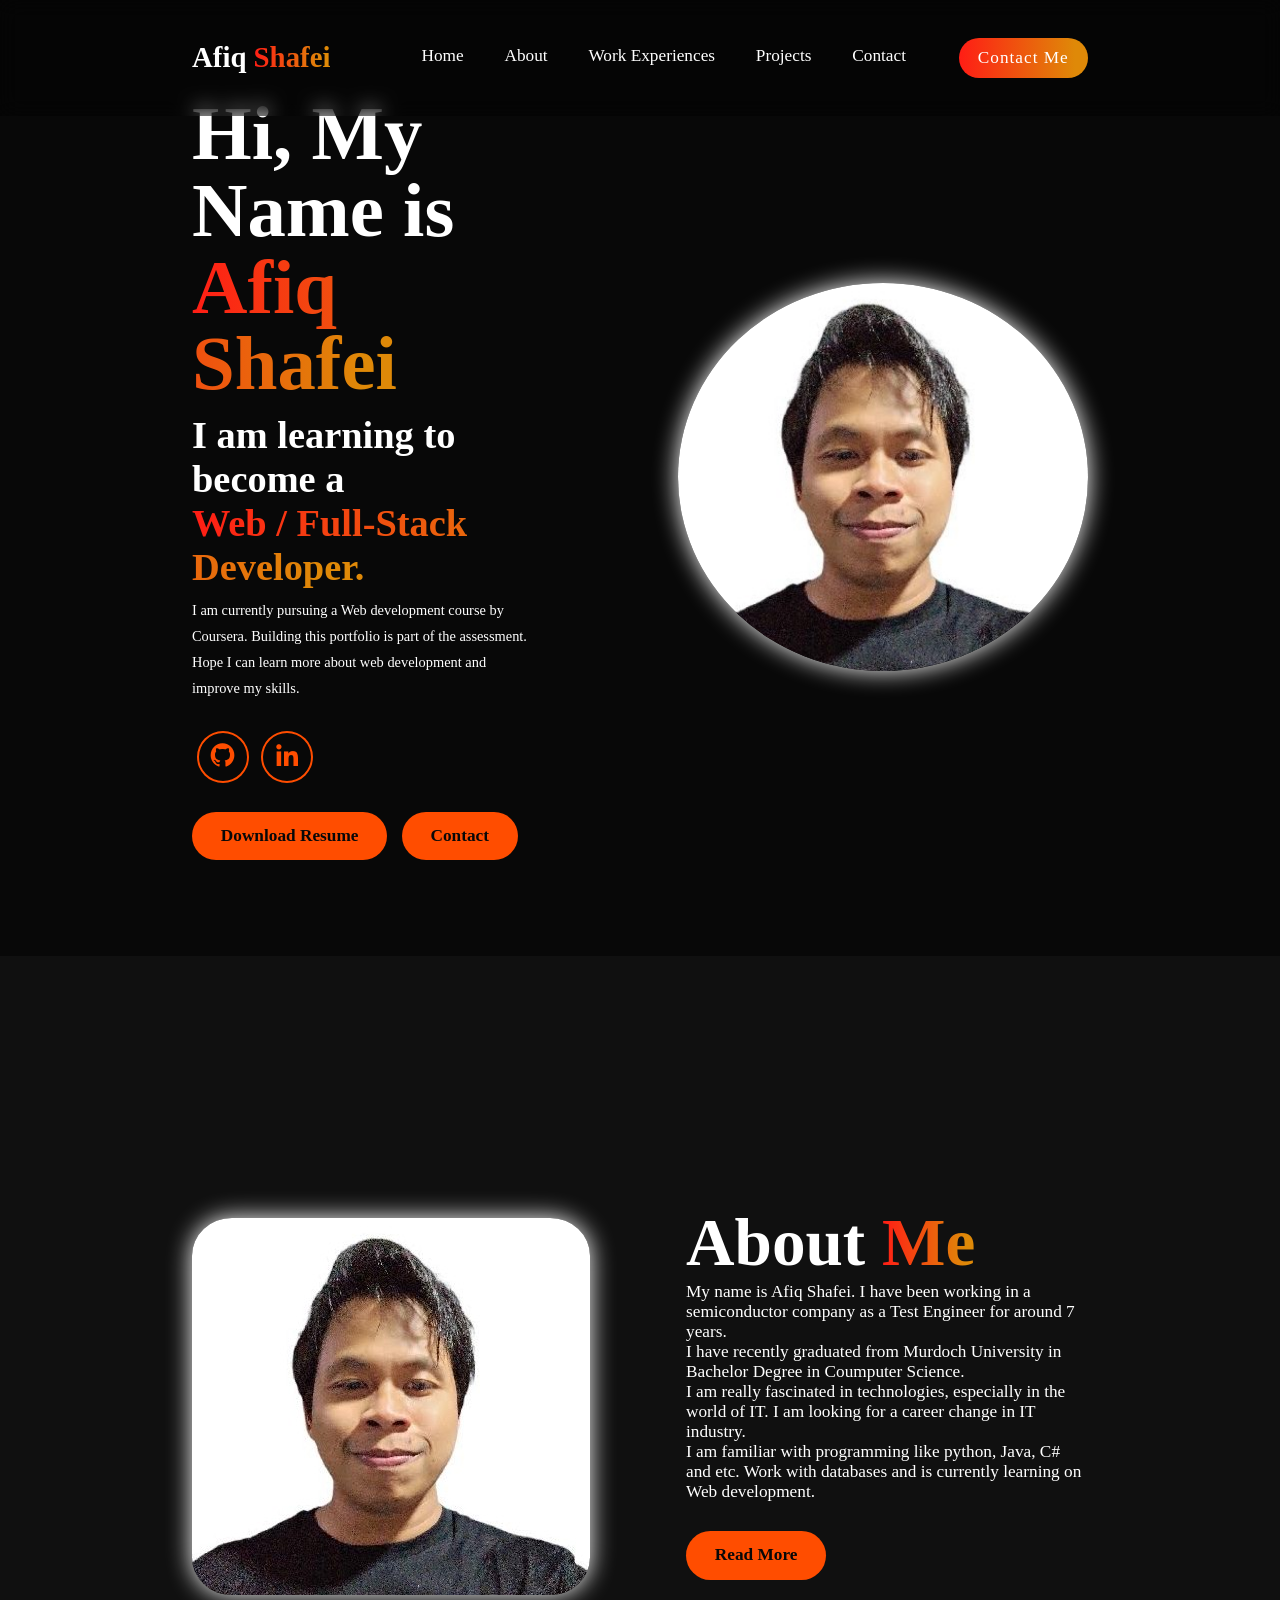
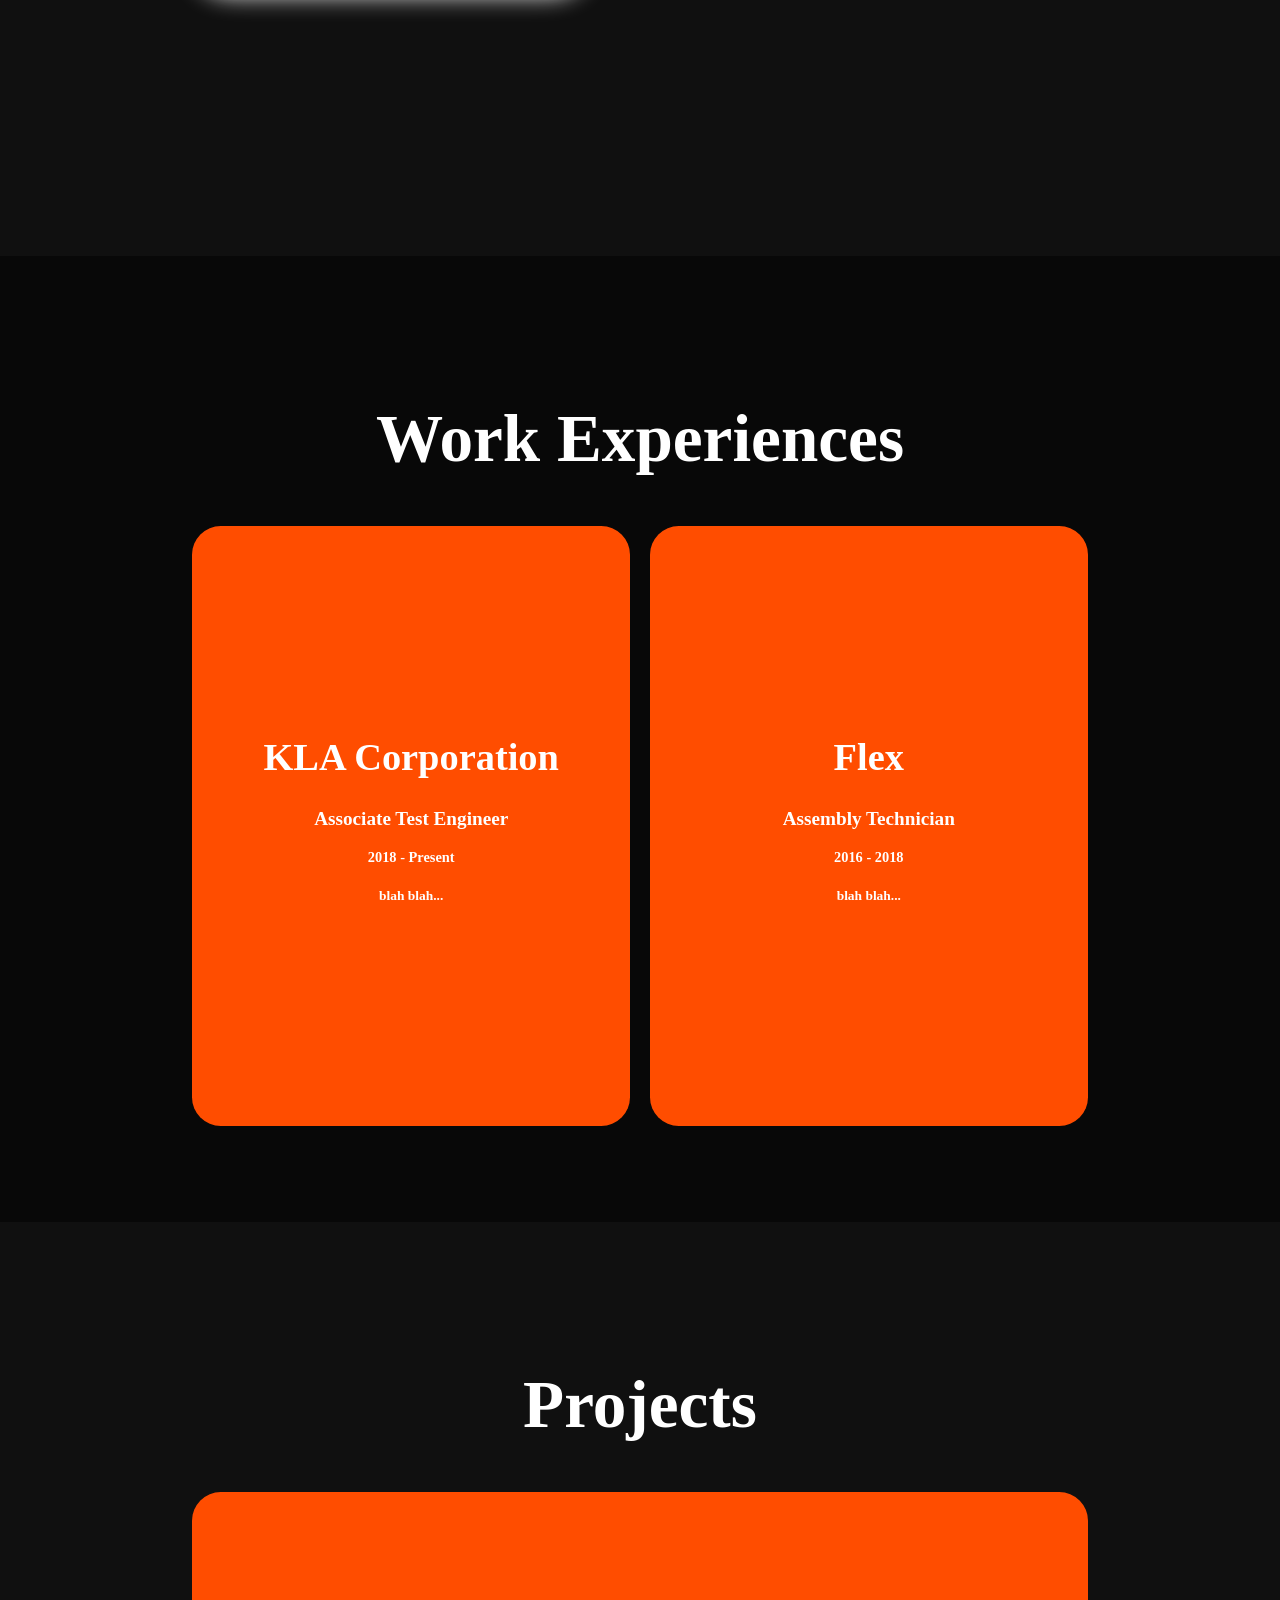
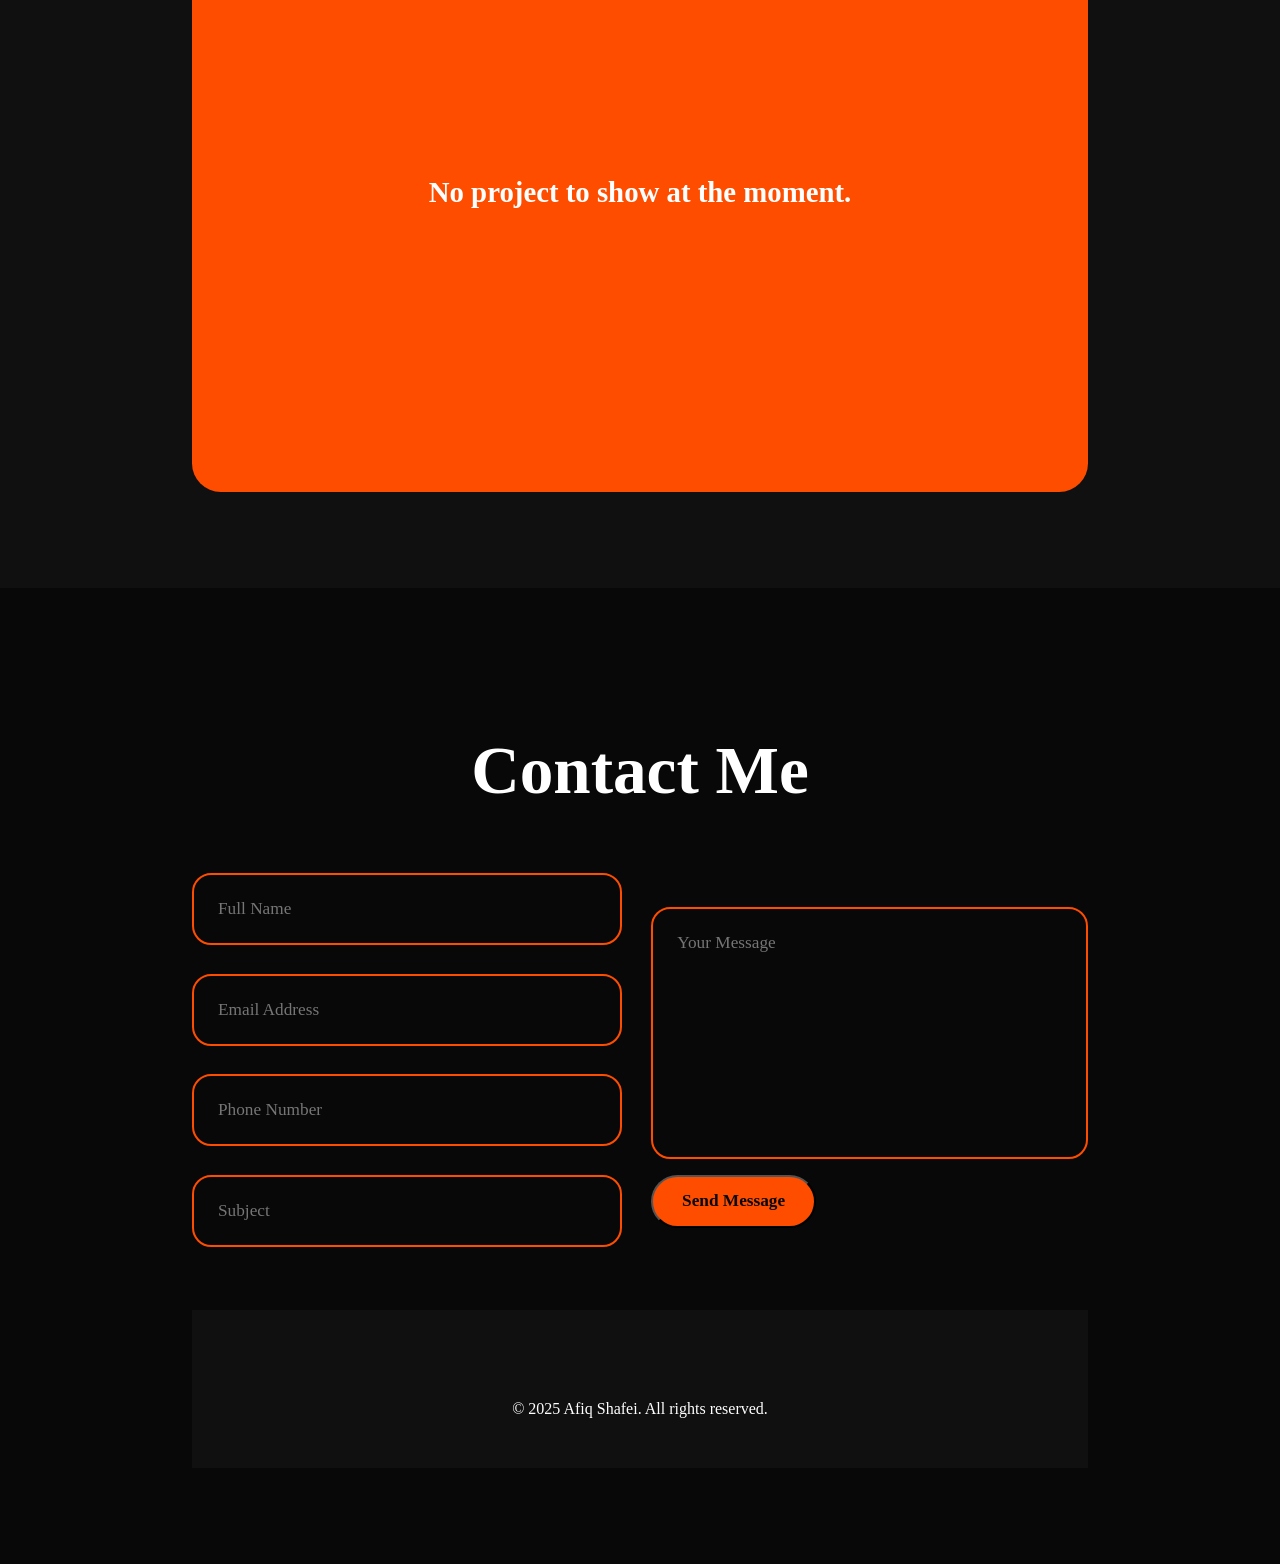
==== commit 5bbb3427: "updated the contact form" ====
--- a/index.html
+++ b/index.html
@@ -115,8 +115,32 @@
     <h2 class="heading">Contact Me</h2>
 
     <form action="#">
+        <div class="input-group">
+            <div class="input-box">
+                <input type="text" placeholder="Full Name">
+                <input type="email" placeholder="Email Address">
+            </div>
+
+            <div class="input-box">
+                <input type="number" placeholder="Phone Number">
+                <input type="text" placeholder="Subject">
+            </div>
+        </div>
+
+
+        <div class="input-group-2">
+            <textarea name="" id="" placeholder="Your Message" cols="30" rows="10"></textarea> 
+
+            </textarea>
+            <input type="submit" value="Send Message" class="btn">
+        </div>        
 
     </form>
+    <footer class="footer">
+        <p class="copyright">
+            &copy; 2025 Afiq Shafei. All rights reserved.
+        </p>
+    </footer>
 </section>
     
 </body>
--- a/style.css
+++ b/style.css
@@ -101,32 +101,7 @@
 
 }
 
-@media (max-width: 768px) {
-    .nav-links {
-      display: none;
-      position: absolute;
-      top: 65px;
-      left: 0;
-      width: 100%;
-      background-color: #333;
-      flex-direction: column;
-      text-align: center;
-      padding: 20px 0;
-    }
-  
-    .nav-links li {
-      margin: 15px 0;
-    }
-  
-    .hamburger {
-      display: block;
-    }
-  
-    /* Show menu when checkbox is checked */
-    #menu-toggle:checked + .hamburger + .nav-links {
-      display: flex;
-    }
-  }
+
 
 .gradient-btn:hover {
     transform: scale(1.05);
@@ -370,4 +345,48 @@
     font-size: 3rem; 
     font-weight: 800;
     
-}+}
+
+/* ---------------Contact------------------ */
+.contact {
+    background-color: var(--bg-color);
+}
+.contact h2 {
+    margin-bottom: 3rem;
+    color: var(--text-color); 
+}
+
+.contact form {
+    display: flex; 
+    align-items: center;
+    justify-content: center;
+    gap: 3rem;
+    margin: 5rem 0;
+}
+
+.contact form .input-box input, 
+.contact form textarea {
+    width: 100%; 
+    padding: 2.5rem;
+    font-size: 1.8rem; 
+    color: var(--text-color);
+    background-color: var(--bg-color);
+    border-radius: 2rem;
+    border: 2px solid var(--main-color); 
+    margin: 1.5rem 0; 
+    resize: none;
+}
+
+
+
+.footer {
+    background-color: var(--second-bg-color);
+    padding: 50px 0; 
+}
+
+.footer .copyright {
+    text-align: center; 
+    font-size: 16px;
+    margin-top: 40px;
+   
+} 
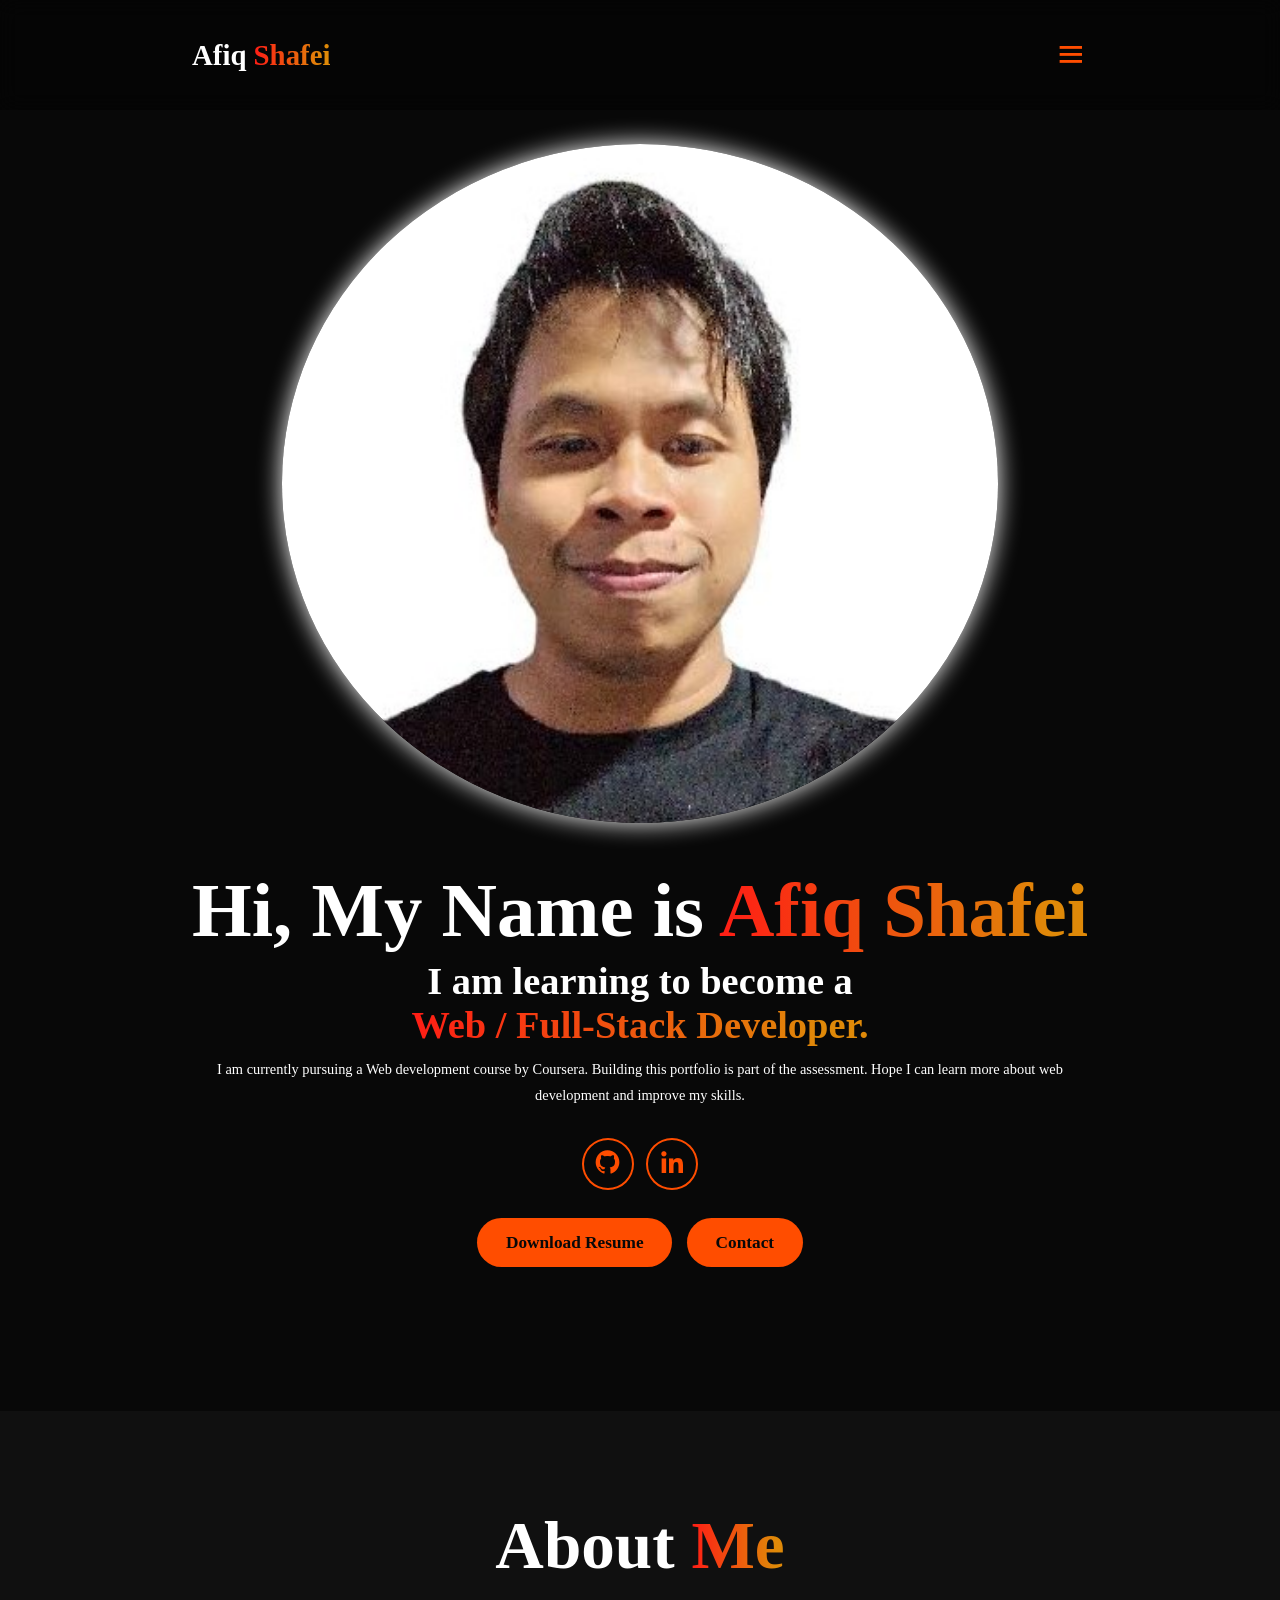
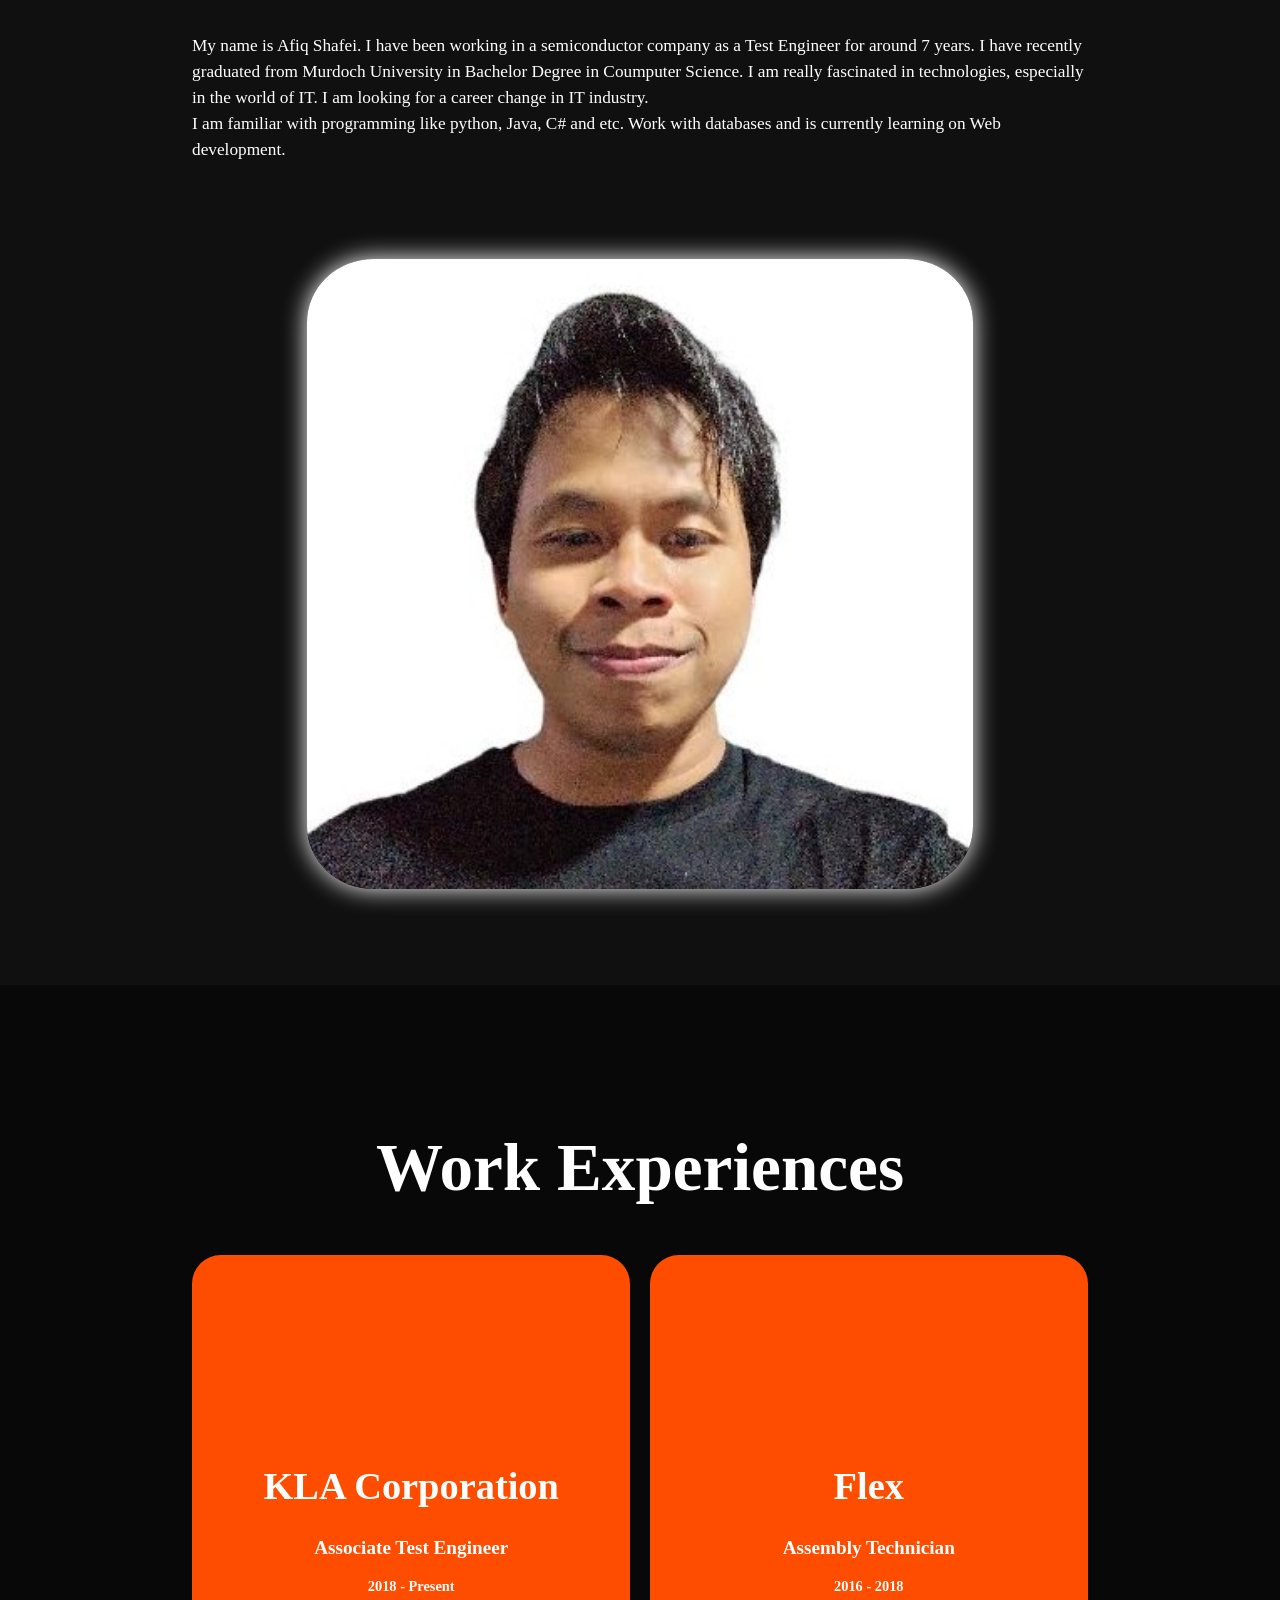
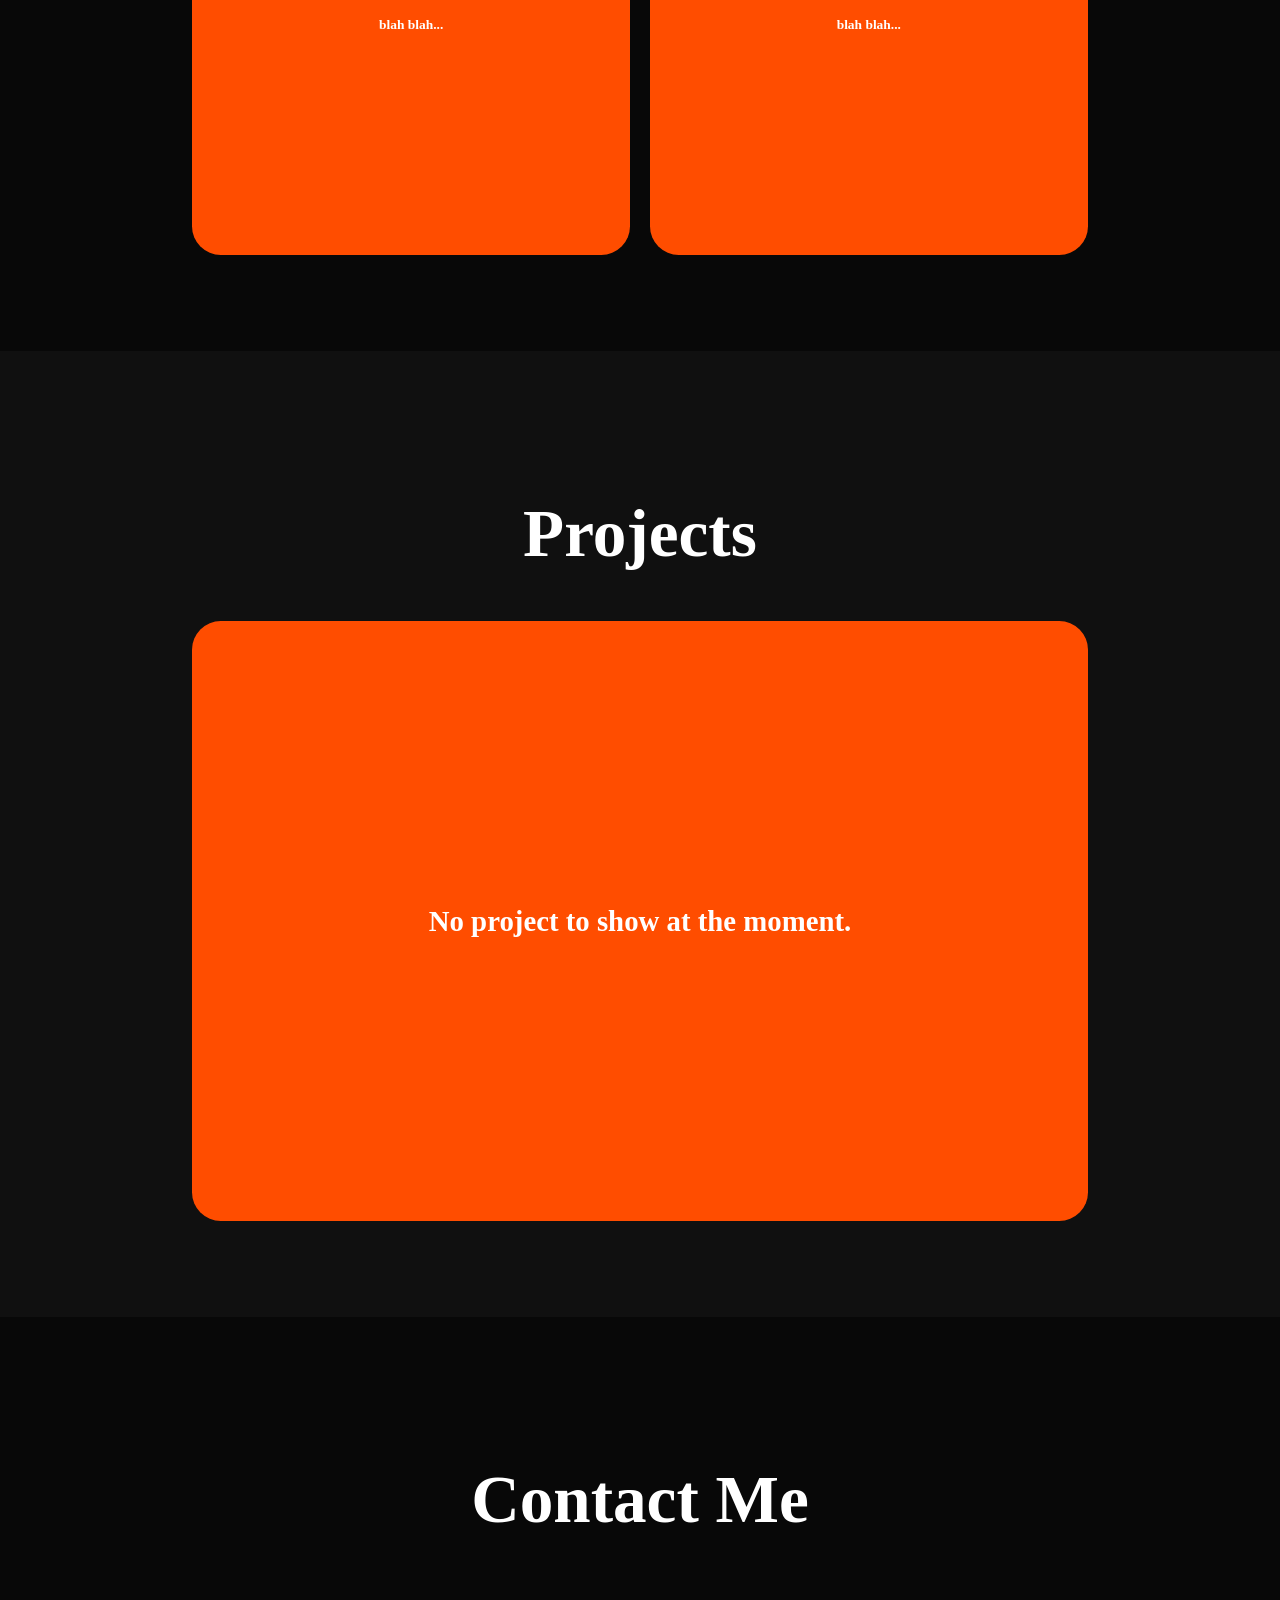
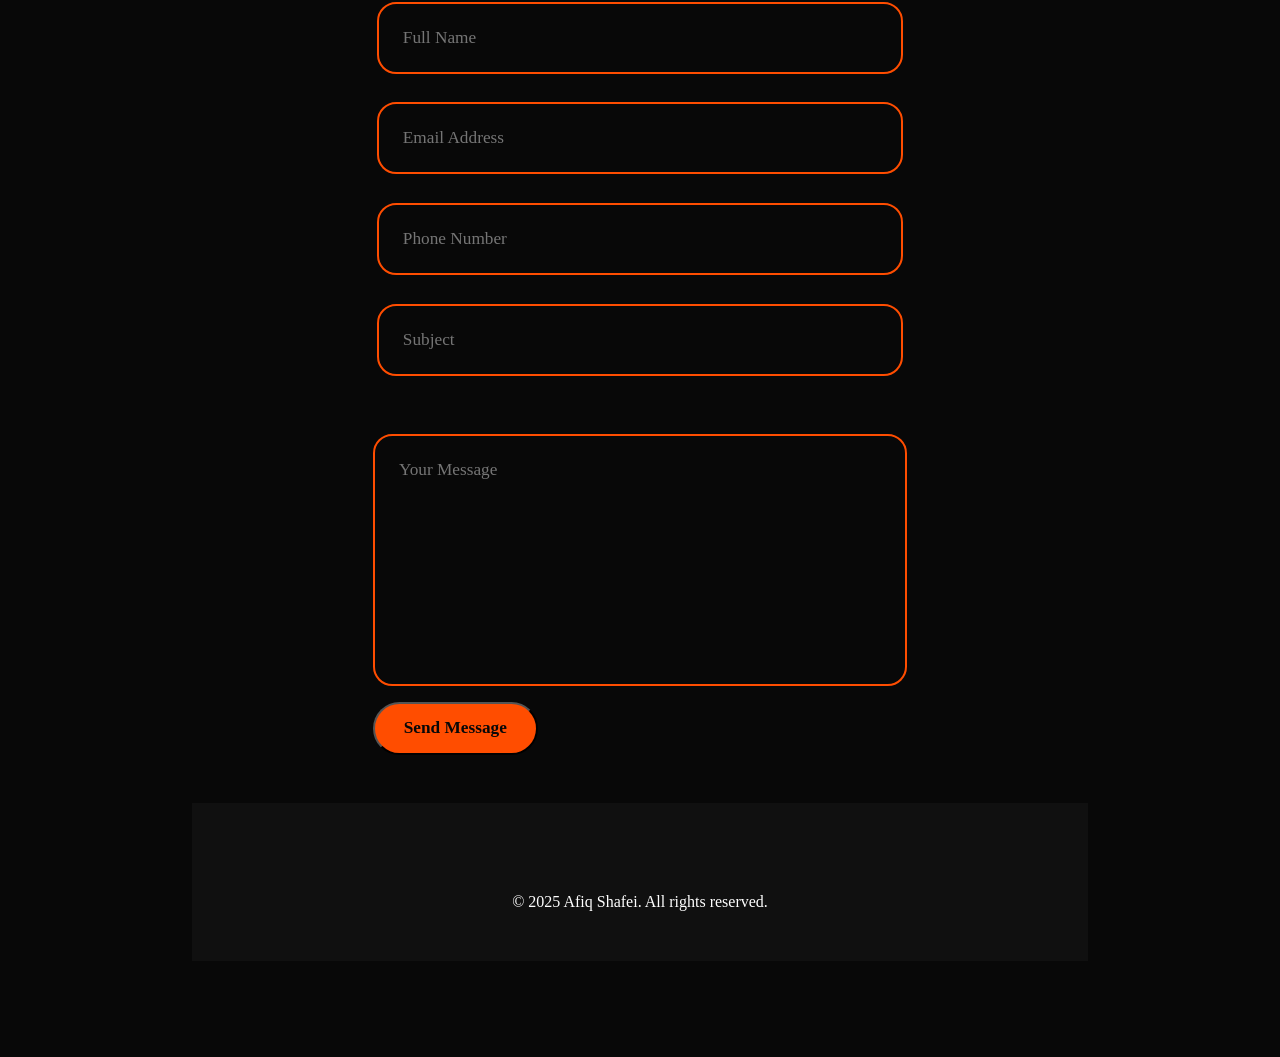
==== commit 458876dd: "updated the responsiveness of the webpage" ====
--- a/index.html
+++ b/index.html
@@ -66,8 +66,8 @@
         <img src="images/Profile-pic.jpg" alt="profile pic">
         <div class="about-content">
             <h2>About <span>Me</span></h2>
-            <p>My name is Afiq Shafei. I have been working in a semiconductor company as a Test Engineer for around 7 years.<br>I have recently graduated from Murdoch University in Bachelor Degree in Coumputer Science.<br>I am really fascinated in technologies, especially in the world of IT. I am looking for a career change in IT industry.<br>I am familiar with programming like python, Java, C# and etc. Work with databases and is currently learning on Web development.  </p>
-            <a href="#" class="btn">Read More</a>
+            <p>My name is Afiq Shafei. I have been working in a semiconductor company as a Test Engineer for around 7 years. I have recently graduated from Murdoch University in Bachelor Degree in Coumputer Science. I am really fascinated in technologies, especially in the world of IT. I am looking for a career change in IT industry.<br>I am familiar with programming like python, Java, C# and etc. Work with databases and is currently learning on Web development.  </p>
+            <!-- <a href="#" class="btn">Read More</a> -->
         </div>
     </section>
 
@@ -142,6 +142,6 @@
         </p>
     </footer>
 </section>
-    
+    <script src="script.js"></script> 
 </body>
 </html>
--- a/style.css
+++ b/style.css
@@ -389,4 +389,79 @@
     font-size: 16px;
     margin-top: 40px;
    
-} +} 
+
+@media(max-width:1285px) {
+    #menu-icon {
+        display: block;
+    }
+
+    .navbar {
+        position: absolute;
+        top: 100%;
+        right: 0; 
+        width: 50%;
+        padding: 1rem 3rem;
+        background: rgba(0,0,0,0.8);
+        border-bottom-left-radius: 2rem; 
+        border-left: 2px solid var(--main-color);
+        border-bottom: 2px solid var(--main-color); 
+        display: none;
+    }
+
+    .navbar a {
+        display: block;
+        font-size: 2rem;
+        margin: 3rem 0;
+        color: var(--text-color);
+    }
+
+    .navbar.active {
+        display: block;
+    }
+
+    .gradient-btn {
+        display: none;
+    }
+
+    .home {
+        flex-direction: column-reverse;
+        margin: 5rem 0;
+        gap: 5rem;
+    }
+
+    .home-content {
+        align-items: center; 
+        text-align: center; 
+    }
+
+    .home-img img {
+        width: 56vw;
+        /* border-radius: 5rem; */
+    }
+
+    .about {
+        flex-direction: column-reverse;
+        /* align-items: center; */
+        /* text-align: center; */
+    }
+
+    .about h2 {
+        text-align: center;
+        margin-bottom: 5rem;            
+    }
+
+    .about img {
+        width: 52vw; 
+    }
+
+    .about p {
+        line-height: 1.5;
+    }
+
+    .contact form {
+        flex-direction: column;
+    }
+
+   
+}
